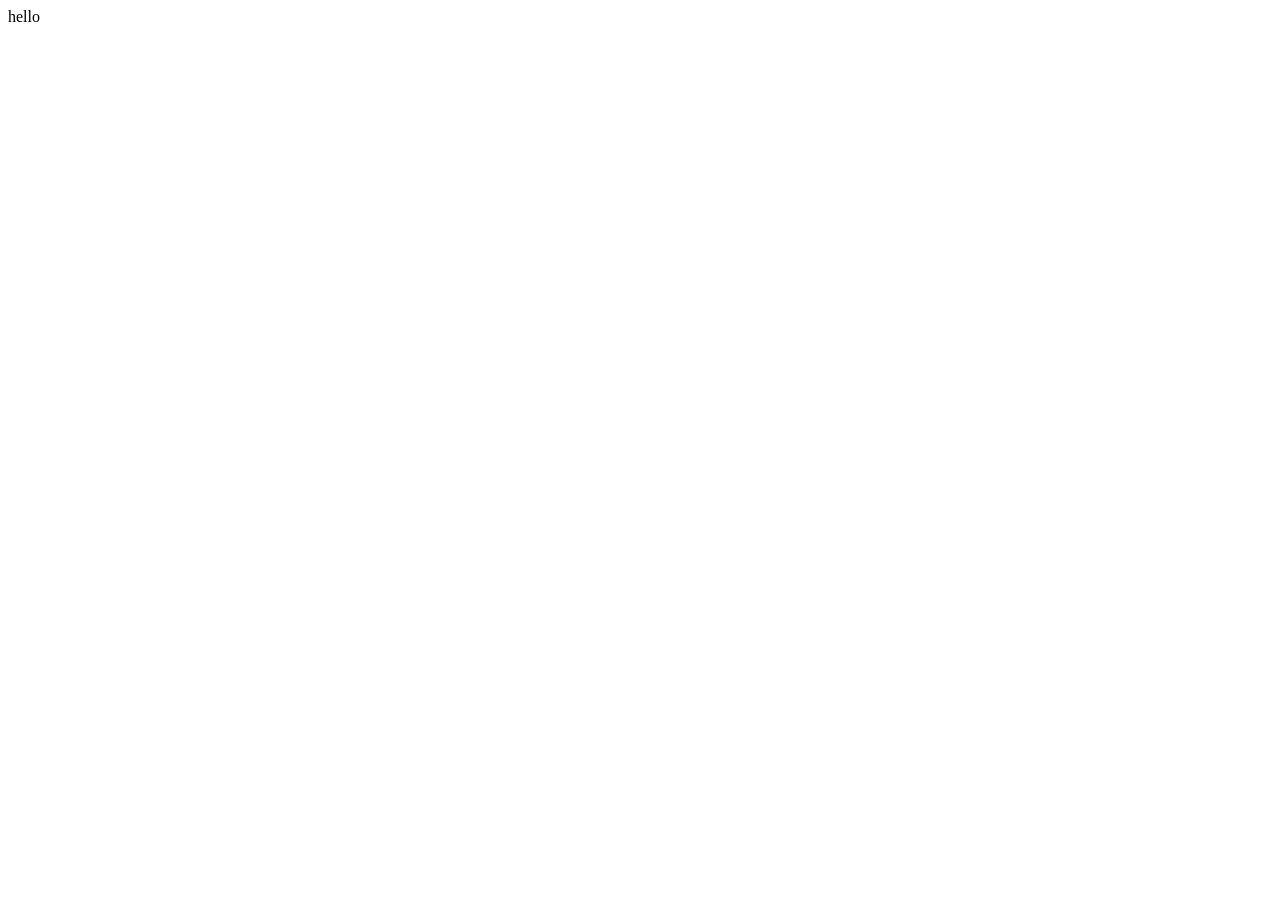
==== index.html @ 7be041d6 "Add files via upload" ====
<!DOCTYPE html>
<html lang="zh-EN">
<head>
    <meta charset="UTF-8">
    <meta name="viewport" content="width=device-width, initial-scale=1.0">
    <title>hello</title>
      <body>  hello
</body>
</html>
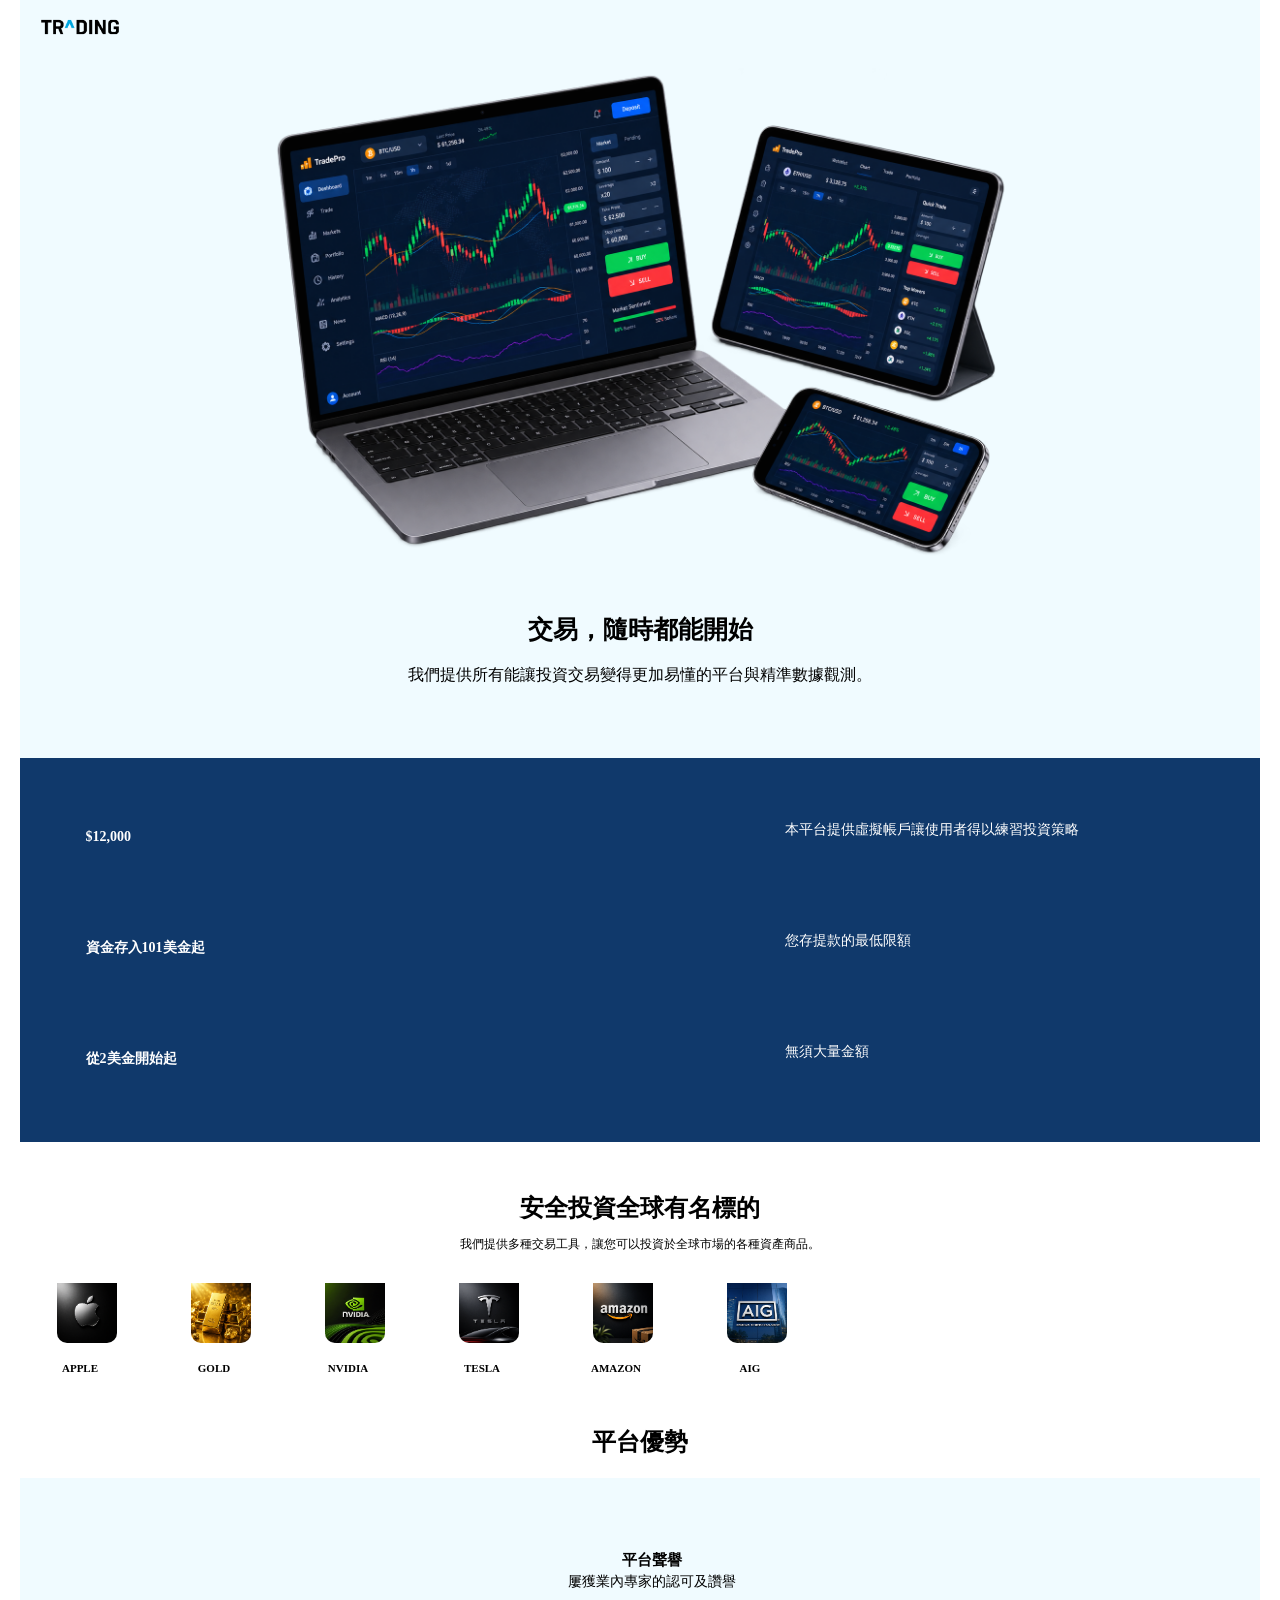
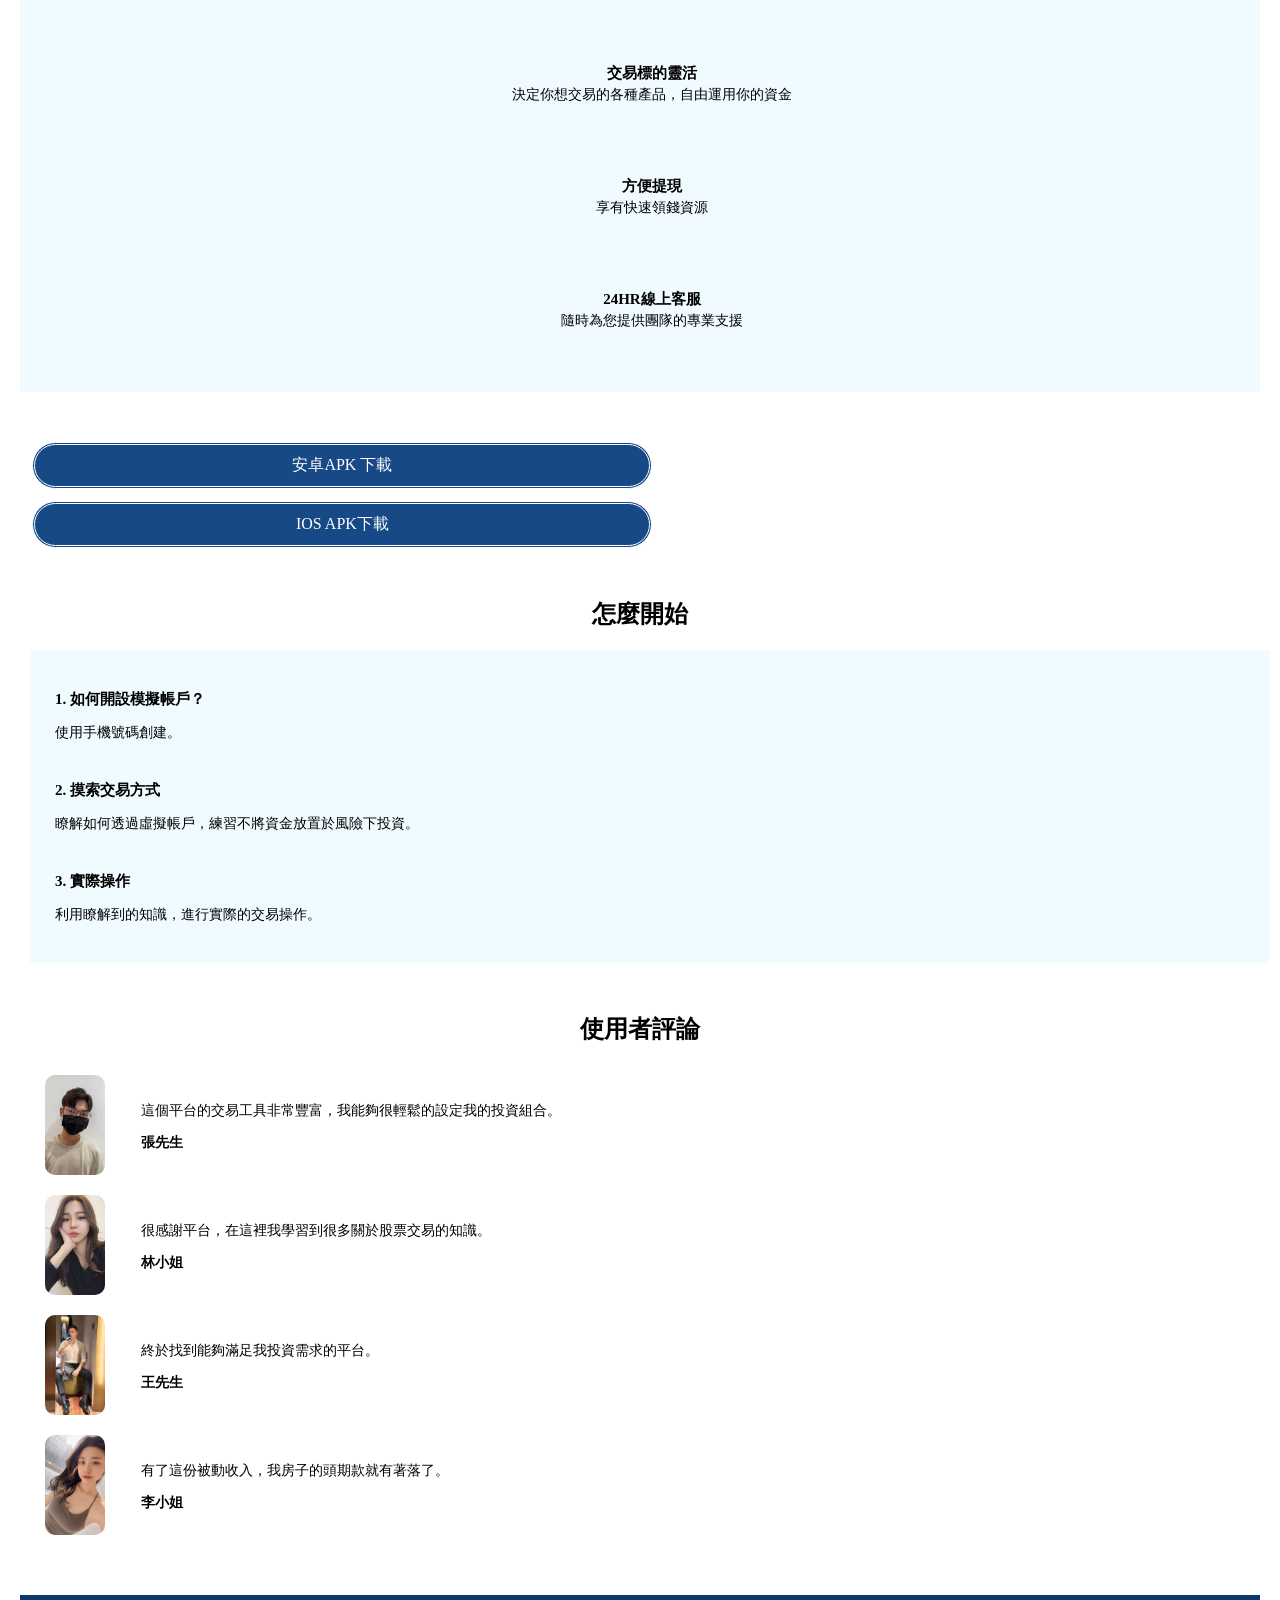
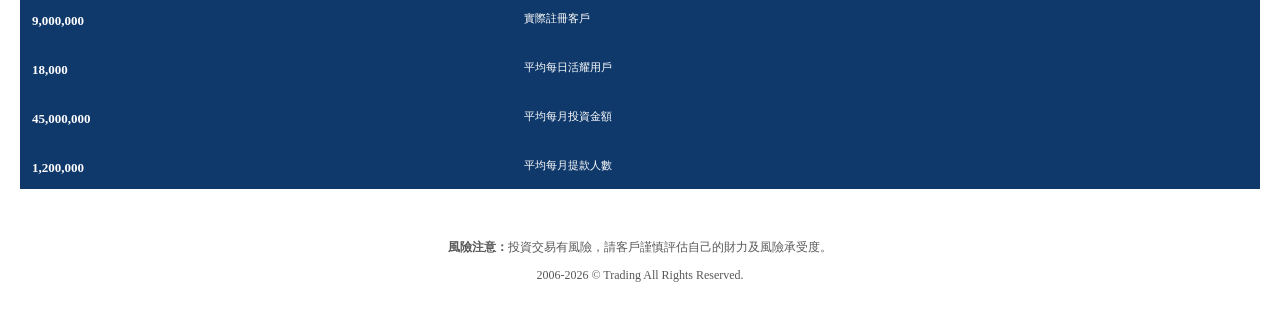
==== commit 759ffa3f: "Add files via upload" ====
--- a/index.html
+++ b/index.html
@@ -1,9 +1,207 @@
 <!DOCTYPE html>
-<html lang="zh-EN">
+<html lang="zh-CN">
 <head>
     <meta charset="UTF-8">
     <meta name="viewport" content="width=device-width, initial-scale=1.0">
-    <title>hello</title>
-      <body>  hello
+    <title>Trading</title>
+        
+    <link rel="icon" href="image/favicon.ico" type="image/x-icon">
+    
+    <link rel="stylesheet" href="./style.css">
+
+</head>
+<body>
+    <div id="top" title="返回頂端"></div>
+
+    <div class="container">
+        <div class="header">
+            <div class="logo">
+                <img src="image/logo.png" alt="Logo">
+            </div>
+            <div class="header-down">                       
+                <div class="mobile-img">
+                    <img src="image/mobile.png" alt="Mobile App">
+                </div>
+                <div class="header-text">
+                    <h1>交易，隨時都能開始</h1>
+                    <p>我們提供所有能讓投資交易變得更加易懂的平台與精準數據觀測。</p>
+                </div>
+            </div> 
+        </div>
+        <main>
+            <section>
+                <div class="second">
+                    <div class="itemr">
+                        <h5>$12,000</h5>
+                        <p>本平台提供虛擬帳戶讓使用者得以練習投資策略</p>
+                    </div>
+                    <div class="itemr">
+                        <h5>資金存入101美金起</h5>
+                        <p>您存提款的最低限額</p>
+                    </div>
+                    <div class="itemr">
+                        <h5>從2美金開始起</h5>
+                        <p>無須大量金額</p>
+                    </div>
+                </div>
+            </section>
+
+            <section>
+                <div class="third">
+                    <div class="third-text">
+                        <h2>安全投資全球有名標的</h2>
+                        <p>我們提供多種交易工具，讓您可以投資於全球市場的各種資產商品。</p>
+                    </div>  
+                    <div class="third-invest">                                                                              
+                            <div class="trading">
+                                <img src="image/APPLE.png" alt="APPLE">
+                                <h2>APPLE</h2>
+                            </div>
+                            <div class="trading">
+                                <img src="image/GOLD.png" alt="GOLD">
+                                <h2>GOLD</h2>
+                            </div>
+                            <div class="trading">
+                                <img src="image/NVIDIA.png" alt="NVIDIA">
+                                <h2>NVIDIA</h2>
+                            </div>
+                            <div class="trading">
+                                <img src="image/TESLA.png" alt="TESLA">
+                                <h2>TESLA</h2>
+                            </div>
+                            <div class="trading">
+                                <img src="image/AMAZON.png" alt="AMAZON">
+                                <h2>AMAZON</h2>
+                            </div>
+                            <div class="trading">
+                                <img src="image/AIG.png" alt="AIG">
+                                <h2>AIG</h2>
+                            </div>
+                        
+                    </div>
+                </div>
+            </section>
+            <section>
+                <div class="choose">
+                    <h2>平台優勢</h2>
+                    <div class="why">
+                        <div class="asser">
+                            <h3>平台聲譽</h3>
+                            <p>屢獲業內專家的認可及讚譽</p>
+                        </div>
+                        <div class="asser">
+                            <h3>交易標的靈活</h3>
+                            <p>決定你想交易的各種產品，自由運用你的資金</p>
+                        </div>
+                        <div class="asser">
+                            <h3>方便提現</h3>
+                            <p>享有快速領錢資源</p>
+                        </div>
+                        <div class="asser">
+                            <h3>24HR線上客服</h3>
+                            <p>隨時為您提供團隊的專業支援</p>
+                        </div>
+                    </div>
+                </div>
+                <div class="btn-download">
+                    <div class="android">
+                        <a class="android-download" href="./android_Transfer_station.html">安卓APK 下載</a>
+                    </div>
+                    <div class="ios">
+                        <a class="ios-download" href="./ios_Transfer_station.html">IOS APK下載</a>
+                    </div>
+                </div>
+            </section>
+            <section>
+                <div class="howstart">
+                    <h2>怎麼開始</h2>
+                    <div class="faq">
+                        <div class="question">
+                            <h3>1. 如何開設模擬帳戶？</h3>
+                            <p>使用手機號碼創建。</p>
+                        </div>
+                        <div class="question">
+                            <h3>2. 摸索交易方式</h3>
+                            <p>瞭解如何透過虛擬帳戶，練習不將資金放置於風險下投資。</p>
+                        </div>
+                        <div class="question">
+                            <h3>3. 實際操作</h3>
+                            <p>利用瞭解到的知識，進行實際的交易操作。</p>
+                        </div>
+                    </div>
+            </section>
+            <section>
+                <div class="wrapper">
+                    <h2>使用者評論</h2>
+                    <div class="swiper">
+                        <div class="slide">
+                            <div class="slide-left">
+                                <img src="image/images1.png" alt="guest 1">
+                            </div>
+                            <div class="slide-right">
+                                <p>這個平台的交易工具非常豐富，我能夠很輕鬆的設定我的投資組合。</p>
+                                <h5>張先生</h5>
+                            </div>
+                        </div>
+                        
+                        <div class="slide">
+                            <div class="slide-left">
+                                <img src="image/images2.jpg" alt="guest 2">
+                            </div>
+                            <div class="slide-right">
+                                <p>很感謝平台，在這裡我學習到很多關於股票交易的知識。</p>
+                                <h5>林小姐</h5>
+                            </div>
+                        </div>
+                        <div class="slide">
+                            <div class="slide-left">
+                                <img src="image/images3.png" alt="guest 3">
+                            </div>
+                            <div class="slide-right">
+                                <p>終於找到能夠滿足我投資需求的平台。</p>
+                                <h5>王先生</h5>
+                            </div>
+                        </div>
+                        <div class="slide">
+                            <div class="slide-left">
+                                <img src="image/images4.jpg" alt="guest 4">
+                            </div>
+                            <div class="slide-right">
+                                <p>有了這份被動收入，我房子的頭期款就有著落了。</p>
+                                <h5>李小姐</h5>
+                            </div>
+                        </div>
+                    </div>
+                </div>
+            </section>
+            <section>
+                <div class="platform">
+                    <div class="item">
+                        <h3>9,000,000</h3>
+                        <p>實際註冊客戶</p>
+                    </div>
+                    <div class="item">
+                        <h3>18,000</h3>
+                        <p>平均每日活耀用戶</p>
+                    </div>
+                    <div class="item">
+                        <h3>45,000,000</h3>
+                        <p>平均每月投資金額</p>
+                    </div>
+                    <div class="item">
+                        <h3>1,200,000</h3>
+                        <p>平均每月提款人數</p>
+                    </div>
+                </div>
+            </section>
+        </main>
+        <footer>
+            <div class="risk">
+                <b>風險注意：</b>投資交易有風險，請客戶謹慎評估自己的財力及風險承受度。
+            </div>
+            <p> 2006-2026 &copy; Trading All Rights Reserved.</p>
+        </footer>
+    </div>
+
 </body>
 </html>
--- a/style.css
+++ b/style.css
@@ -0,0 +1,1750 @@
+nm:root {
+      --ink: #161817;
+      --muted: #68706c;
+      --paper: #f7f5ef;
+      --panel: #ffffff;
+      --line: #dedbd0;
+      --teal: #0d8c7d;
+      --teal-dark: #0a655c;
+      --gold: #f1b83b;
+      --red: #FF5A3E;
+      --green: #1fa879;
+      --blue: #2778c4;
+      --shadow: 0 22px 60px rgba(26, 31, 29, .18);
+    }
+
+    * {
+      box-sizing: border-box;
+    }
+
+    /* 確保全站點擊時有平滑滾動效果 */
+    html {
+      scroll-behavior: smooth;      
+    }
+
+    body {
+      margin: 0;
+      font-family: Inter, "Noto Sans TC", "Microsoft JhengHei", system-ui, sans-serif;
+      color: var(--ink);
+      background: var(--paper);
+      letter-spacing: 0;
+      font-family: auto;
+    }
+    
+    h1 {
+      width: 100%;
+      margin: 22px 0 18px;
+      line-height: .98;
+      letter-spacing: 0;
+      text-align:center;
+      font-family: auto;
+      color: #000000;
+    }
+
+    a {
+      color: inherit;
+      text-decoration: none;
+    }
+
+    button,
+    input{
+      font: inherit;
+    }
+
+    .container {
+      max-width: 4000px;
+      margin: 0 auto;
+      padding: 0 20px;
+      overflow: hidden;
+      align-items: center;
+      color: #000000;
+    }
+
+    .header {      
+      align-items: center;
+      padding: 10px 0;
+      width: 100%;
+      background-color: #f0fbff;
+    }
+    .logo {
+      width: 100%;
+      height: auto;
+      padding: 0 20px;
+    }
+    .logo img {
+      width: 150px;
+    }
+    .header-down {
+      width: 100%;
+      display: flex;
+      justify-content: center;
+      align-items: center;
+      gap: 20px;
+      margin: 20px 0;
+    }
+
+    .mobile-img {
+      width: 60%;
+      height: auto;
+      text-align: left;
+    }
+    .mobile-img img {
+      width: 100%;
+    }
+
+    .header-text {
+      width: 40%;
+      display: block;
+      padding: 2%;
+      text-align: left;
+    }
+    .header-text h1 {
+      display: flex;
+      justify-content: center;
+      align-items: center;
+      font-size: clamp(32px, 7vw, 60px);
+      line-height: 1.2;
+    }
+    .header-text p {
+      display:block;
+      justify-content: center;
+      align-items: center;
+      text-align: center;
+      font-size: 30px;
+      line-height: 1.5;
+    }
+
+    section {
+      padding: 10px 0;
+    }
+
+/*second start*/
+    .second {
+      width: 100%;
+      font-size: 24px;
+      margin-bottom: 10px;
+      display: flex;
+      justify-content: center;
+      align-items: center;
+      background-color: #10396b;
+    }
+
+    .itemr {
+      width: 30%;
+      margin: 0 10px;
+      padding: 20px;
+      background-color: var(--panel);
+      border-radius: 8px;
+      box-shadow: var(--shadow);
+      text-align: center;
+    }
+
+    .itemr h5 {
+      margin: 0 0 10px;
+      font-size: 24px;
+      font-weight: 600;
+      color: #FFF;
+    }
+    .itemr p {
+      margin: 0;
+      font-size: 16px;
+      color: var(--muted);
+      color: #FFF;
+    }
+/*second end*/
+
+/*third start*/
+    .third {
+      gap: 20px;
+      width: 100%;
+      margin-top: 50px;      
+    }
+
+    .third-text {
+      width: 100%;
+      text-align: center;
+      align-items: center;
+      margin-bottom: 20px;
+    }
+
+    .third-text h2 {
+      font-size: 24px;
+      font-weight: 600;
+      text-align: center;
+      color: #000;
+      margin: 0;
+    }
+    .third-text p {
+      font-size: 16px;
+      color: var(--muted);
+      text-align: center;
+    }
+    .third-invest {
+      width: 100%;
+      display: flex;
+      text-align: center;
+    }
+
+    .third .trading {
+      width: 10%;
+      flex: 1;/*5個區塊平均分配寬度*/
+      min-width: 0;/*確保最小寬度*/
+      padding: 5px;
+      text-align: center;
+      line-height: 1.5;
+    }
+
+    .trading img {
+      width: 200px;
+      border-radius: 30px;
+      padding-top: 10px;
+      margin-bottom: 10px;
+    }
+    .trading h2 {
+      margin: 0 0 10px;
+      font-size: 16px;
+      font-weight: 600;
+    }
+/*third end*/
+
+/*平台優勢 start*/
+    .choose{
+      width: 100%;
+      margin-bottom: 50px;
+    }
+    .choose h2{
+      width: 100%;
+      text-align: center;
+      margin-top: 50px; 
+    }
+    .choose .why{
+      width: 100%;
+      display: flex;
+      justify-content: center;
+      gap: 2%;
+      text-align: center;
+      background-color: #f0fbff;
+    }
+
+    .choose .asser{
+      width: 24%;
+      margin: 1%;
+    }
+
+    .choose .asser h3{
+      width: 100%;
+      text-align: center;
+      margin-left: 0;
+      margin-right: 0;
+    }
+
+    .btn-download{
+      width: 100%;
+      display: flex;
+      justify-content: center;
+    }
+    .btn-download .android{
+      width: 20%;
+      background-color: #174986;
+      font-size: 16px;
+      text-align: center;
+      color: #FFFFFF;
+      padding: 20px;
+      margin: 3%;
+      border-radius: 50px;      
+      border-color: #FFFFFF;
+      border-style: double;
+    }
+    .btn-download .ios{
+      width: 20%;
+      background-color: #174986;
+      font-size: 16px;
+      text-align: center;
+      color: #FFFFFF;
+      padding: 20px;
+      margin: 3%;
+      border-radius: 50px;      
+      border-color: #FFFFFF;
+      border-style: double;
+    }
+
+/*平台優勢 end*/
+
+/*怎麼開始 start*/
+    .howstart{
+      width: 100%;
+      margin-bottom: 50px;
+    }
+
+    .howstart h2{
+      width: 100%;
+      text-align: center;
+      margin-top: 50px; 
+    }
+
+    .howstart .faq{
+      width: 100%;
+      display: flex;
+      justify-content: center;
+      align-items: center;
+      gap: 5%;
+      text-align: center;
+      background-color: #f0fbff;
+      padding: 20px;
+      margin: 10px;
+    }
+
+    .howstart .faq .question{
+      width: 100%;
+      display: block;
+      padding: 5px;
+      /*background-color: #10396b;*/
+      text-align: left;
+    }
+/*怎麼開始 end*/
+
+/*使用者評論 start*/
+    .wrapper{
+      width: 100%;
+      margin-bottom: 50px;
+    }
+
+    .wrapper h2{
+      width: 100%;
+      text-align: center;
+      margin-top: 50px; 
+    }
+
+    .swiper {
+      width: 100%;
+      display: flex;
+      text-align: center;
+    }
+
+    .slide {
+      width: 20%;
+      flex: 1;/*5個區塊平均分配寬度*/
+      min-width: 0;/*確保最小寬度*/
+      padding: 10px;
+      text-align: center;
+      align-items: center;
+      justify-content: center;
+      display: flex;
+    }
+
+    .slide-left {      
+      width: 100px;
+      height: 100px;
+      overflow: hidden; /* 溢出部分隱藏 */
+      flex-direction:column;
+      margin-right: 20px;
+    }
+
+    .slide-left img {
+      width: 100%;
+      height: 100%;
+      object-fit: cover; /* 保持比例，填滿容器，多餘部分會被裁切 */
+
+      border-radius: 5px;
+      margin-bottom: 10px;
+    }
+    .slide-right{
+      width: 100%;
+    }
+    .slide-right h5 {
+      margin: 0 0 10px;
+      font-size: 14px;
+      font-weight: 600;
+      text-align: left;
+    }
+    .slide-right p{
+      text-align: left;
+    }
+/*使用者評論 end*/
+
+/*4分析 start*/
+    .platform{
+      width: 100%;
+      margin-bottom: 50px;
+      display: flex;
+      justify-content: center;
+      align-items: center;
+      gap: 5%;
+      background-color: #10396b;
+    }
+
+    .platform .item{
+      width: 20%;     
+      text-align: center;
+      padding: 20px;
+      margin: 10px;
+      display: block;
+      /*background-color: #10396b;*/
+    }
+
+    .platform .item h3{
+      color: #FFFFFF;     
+    }
+
+    .platform .item p{
+      color: #FFFFFF;
+    }
+/*4分析 end*/
+
+    footer{
+      text-align: center;
+      color: #585858;
+      font-size: 12px;
+      margin-bottom: 50px;
+    }
+
+@media (min-width: 1400px) {
+    .header-text h1{
+      font-size: clamp(32px, 7vw, 50px);
+    }
+    .header-text p {
+      font-size: 30px;
+    }
+    .itemr h5 {
+      margin: 0 0 10px;
+      font-size: 20px;
+      font-weight: 600;
+      color: #FFF;
+    }   
+
+    .trading img {
+      width: 180px;
+      border-radius: 30px;
+      padding-top: 10px;
+      margin-bottom: 10px;
+    }
+}
+
+@media (min-width:1201px) and (max-width: 1399px) {
+    .header-text h1{
+      font-size: clamp(32px, 7vw, 40px);
+    }
+    .header-text p {
+      font-size: 20px;
+    }
+    .third .trading {
+      padding: 0;
+    }  
+    .trading img {
+      width: 180px;
+      border-radius: 30px;
+      padding-top: 10px;
+      margin-bottom: 10px;
+    }
+}
+
+@media (min-width: 1200px) {
+    .header-text h1{
+      font-size: clamp(32px, 7vw, 40px);
+    }
+    .header-text p {
+      font-size: 20px;
+    }
+    .itemr {
+      width: 33%;
+      margin: 0 5px;
+      padding: 20px;
+    }
+    .itemr h5 {
+      margin: 0 0 10px;
+      font-size: 18px;
+    }
+    .itemr p {
+      font-size: 15px;
+    }
+    .third .trading {
+      padding: 0;
+    }  
+    .trading img {
+      width: 150px;
+      border-radius: 30px;
+      padding-top: 10px;
+      margin-bottom: 10px;
+    }
+    .trading h2 {
+      margin: 0 0 0 20px;
+      text-align: center;
+    }
+    .howstart .faq{
+      gap: 5%;
+    }
+}
+@media (min-width:1001px) and (max-width: 1199px) {
+    .header-text h1{
+      font-size: clamp(32px, 7vw, 35px);
+    }
+    .header-text p {
+      font-size: 20px;
+    }
+    .itemr h5 {
+      font-size: 16px;
+    }
+    .itemr p {
+      font-size: 14px;
+    }
+    .third .trading {
+      padding: 0;
+    }  
+    .trading img {
+      width: 130px;
+    }
+    .trading h2 {
+      margin: 0 0 0 20px;
+      text-align: center;
+    }
+    .howstart .faq{
+      gap: 5%;
+    }
+}
+
+@media (min-width: 1000px) {
+    .header-text h1{
+      font-size: clamp(32px, 7vw, 50px);
+    }
+    .header-text p {
+      font-size: 25px;
+    }
+    .header-down{
+      display: block;
+      width: 100%;
+    }
+    .mobile-img{
+      width: 100%;
+      text-align: center;
+    }
+    .mobile-img img{
+      width: 60%;
+    }
+    .header-text{
+      width: 100%;
+    }
+    .itemr{
+      width: 33%;
+      padding: 20px 0 20px 0 ;
+    }
+    .itemr h5 {
+      font-size: 16px;
+    }
+    .itemr p {
+      font-size: 14px;
+    }
+    .third .trading {
+      padding: 0;
+    }  
+    .trading img {
+      width: 120px;
+    }
+    .trading h2 {
+      margin: 0 0 0 20px;
+      text-align: center;
+    }
+    .howstart .faq{
+      width: 100%;
+      gap: 3%;
+    }
+}
+@media (min-width:801px) and (max-width: 999px) {
+    .header-text h1{
+      font-size: clamp(32px, 7vw, 40px);
+    }
+    .header-text p {
+      font-size: 20px;
+    }
+    .header-down{
+      display: block;
+      width: 100%;
+    }
+    .mobile-img{
+      width: 100%;
+      text-align: center;
+    }
+    .mobile-img img{
+      width: 60%;
+    }
+    .header-text{
+      width: 100%;
+    }
+    .itemr{
+      width: 33%;
+      padding: 20px 0 20px 0 ;
+    }
+    .itemr h5 {
+      font-size: 16px;
+    }
+    .itemr p {
+      font-size: 14px;
+    }
+    .third .trading {
+      padding: 0;
+    }
+    .trading img {
+      width: 120px;
+    }
+    .trading h2 {
+      margin: 0 0 0 20px;
+      text-align: center;
+    }
+    .btn-download .android{
+      width: 30%;
+      padding: 15px;
+      margin: 1%;
+    }
+    .btn-download .ios{
+      width: 30%;
+      padding: 15px;
+      margin: 1%;
+    }
+    .howstart .faq{
+      width: 100%;
+      gap: 3%;
+    }
+    .slide{
+      width: 45%;
+    }
+    .platform .item{
+      padding: 0;
+    }
+}
+
+@media (min-width:800px){
+    .header-text h1{
+      font-size: clamp(32px, 7vw, 40px);
+    }
+    .header-text p {
+      font-size: 20px;
+    }
+    .header-down{
+      display: block;
+      width: 100%;
+    }
+    .mobile-img{
+      width: 100%;
+      text-align: center;
+    }
+    .mobile-img img{
+      width: 60%;
+    }
+    .header-text{
+      width: 100%;
+    }
+    .itemr{
+      width: 33%;
+      padding: 20px 0 20px 0 ;
+    }
+    .itemr h5 {
+      font-size: 16px;
+    }
+    .itemr p {
+      font-size: 14px;
+    }
+    .third .trading {
+      padding: 0;
+    }
+    .trading img {
+      width: 100px;
+    }
+    .trading h2 {
+      margin: 0;
+      text-align: center;
+    }
+    .asser h3{
+      margin: 0 auto;
+      text-align: center;
+      justify-content: center;
+      align-items: center;
+      font-size: 16px;
+      padding-top: 10px;
+    }
+    .asser p{
+      font-size: 14px;
+    }
+    .btn-download .android{
+      width: 30%;
+      padding: 15px;
+      margin: 1%;
+    }
+    .btn-download .ios{
+      width: 30%;
+      padding: 15px;
+      margin: 1%;
+    }
+    .howstart .faq{
+      width: 100%;
+      gap: 3%;
+    }
+    .howstart .faq .question h3{
+      font-size: 16px;
+    }
+    .howstart .faq .question p{
+      font-size: 14px;
+    }
+    .swiper{
+      display: block;
+    }
+    .slide{
+      width: 100%;
+    }
+    .platform .item{
+      padding: 10px;
+      margin: 5px;
+    }
+    .platform .item h3{
+      font-size: 16px;
+    }
+    .platform .item p{
+      font-size: 13px;
+    }
+}
+
+@media (min-width:601px) and (max-width: 799px) {
+    .header-text h1{
+      font-size: clamp(32px, 7vw, 40px);
+    }
+    .header-text p {
+      font-size: 20px;
+    }
+    .header-down{
+      display: block;
+      width: 100%;
+    }
+    .mobile-img{
+      width: 100%;
+      text-align: center;
+    }
+    .mobile-img img{
+      width: 60%;
+    }
+    .header-text{
+      width: 100%;
+    }
+    .itemr{
+      width: 33%;
+      padding: 20px 0 20px 0 ;
+    }
+    .itemr h5 {
+      font-size: 16px;
+    }
+    .itemr p {
+      font-size: 14px;
+    }
+    .third .trading {
+      padding: 0;
+    }
+    .trading img {
+      width: 90px;
+      border-radius: 0 20px;
+    }
+    .trading h2 {
+      margin: 0;
+      text-align: center;
+    }
+    .choose .why{
+      display: block;
+      width: 100%;
+      padding: 2%;
+      
+    }
+    .choose .asser{
+      width: 100%;
+      padding: 2%;
+      text-align: left;
+    }
+    .asser h3{
+      width: 30%;
+      margin: 0 auto;
+      float: left;
+    }
+    .asser p{
+      width: 70%;
+      margin: 0 auto;
+    }
+    .btn-download .android{
+      width: 30%;
+      padding: 15px;
+      margin: 1%;
+    }
+    .btn-download .ios{
+      width: 30%;
+      padding: 15px;
+      margin: 1%;
+    }
+    .howstart .faq{
+      width: 100%;
+      display: block;
+    }
+    .swiper{
+      display: block;
+    }
+    .slide{
+      width: 100%;
+    }
+    .platform{
+      gap: 2%;
+    }
+    .platform .item{
+      padding: 10px;
+      margin: 5px;
+    }
+    .platform .item h3{
+      font-size: 14px;
+    }
+    .platform .item p{
+      font-size: 12px;
+    }
+}
+@media (min-width:600px){
+    .header-text h1{
+      font-size: clamp(32px, 7vw, 40px);
+    }
+    .header-text p {
+      font-size: 20px;
+    }
+    .header-down{
+      display: block;
+      width: 100%;
+    }
+    .mobile-img{
+      width: 100%;
+      text-align: center;
+    }
+    .mobile-img img{
+      width: 60%;
+    }
+    .header-text{
+      width: 100%;
+    }
+    .second{
+      display: block;
+      width: 100%;
+      padding: 2%;
+    }
+    .itemr{
+      width: 100%;
+      padding: 2%;
+      text-align: left;
+    }
+    .itemr h5 {
+      width: 30%;
+      margin: 0 auto;
+      float: left;
+      font-size: 15px;
+    }
+    .itemr p {
+      margin: 0 auto;
+      font-size: 14px;
+    }
+    .third .trading {
+      padding: 0;
+    }
+    .trading img {
+      width: 80px;
+      border-radius: 0 20px;
+    }
+    .trading h2 {
+      margin: 0;
+      text-align: center;
+      font-size: 15px;
+    }
+    .choose .why{
+      display: block;
+      width: 100%;
+      padding: 2%;
+      
+    }
+    .choose .asser{
+      width: 100%;
+      padding: 2%;
+      text-align: left;
+    }
+    .asser h3{
+      width: 30%;
+      margin: 0 auto;
+      float: left;
+    }
+    .asser p{
+      width: 70%;
+      margin: 0 auto;
+    }
+    .btn-download .android{
+      width: 30%;
+      padding: 15px;
+      margin: 1%;
+    }
+    .btn-download .ios{
+      width: 30%;
+      padding: 15px;
+      margin: 1%;
+    }
+    .howstart .faq{
+      width: 100%;
+      display: block;
+    }
+    .swiper{
+      display: block;
+    }
+    .slide{
+      width: 100%;
+    }
+    .platform{
+      gap: 2%;
+    }
+    .platform .item{
+      padding: 5px;
+    }
+    .platform .item h3{
+      font-size: 14px;
+    }
+    .platform .item p{
+      font-size: 12px;
+    }
+}
+
+@media (min-width:511px) and (max-width: 599px){
+    .header-text h1{
+      font-size: clamp(32px, 7vw, 40px);
+    }
+    .header-text p {
+      font-size: 20px;
+    }
+    .header-down{
+      display: block;
+      width: 100%;
+    }
+    .mobile-img{
+      width: 100%;
+      text-align: center;
+    }
+    .mobile-img img{
+      width: 60%;
+    }
+    .header-text{
+      width: 100%;
+    }
+    .second{
+      display: block;
+      width: 100%;
+      padding: 2%;
+    }
+    .itemr{
+      width: 100%;
+      padding: 2%;
+      text-align: left;
+    }
+    .itemr h5 {
+      width: 40%;
+      margin: 0 auto;
+      float: left;
+      font-size: 15px;
+    }
+    .itemr p {
+      margin: 0 auto;
+      font-size: 14px;
+    }
+    .third-text p{
+      font-size: 15px;
+    }
+    .third .trading {
+      padding: 0;
+    }
+    .trading img {
+      width: 60px;
+      border-radius: 0 20px;
+    }
+    .trading h2 {
+      margin: 0;
+      text-align: center;
+      font-size: 15px;
+    }
+    .choose .why{
+      display: block;
+      width: 100%;
+      padding: 2%;      
+    }
+    .choose .asser{
+      width: 100%;
+      padding: 2%;
+      text-align: center;
+      line-height: 1.5;
+    }
+    .asser h3{
+      width: 100%;
+      margin: 0 auto;
+      float: left;
+      font-size: 16px;
+    }
+    .asser p{
+      width: 100%;
+      margin: 0 auto;
+      font-size: 15px;
+    }
+    .btn-download .android{
+      width: 30%;
+      padding: 15px;
+      margin: 1%;
+    }
+    .btn-download .ios{
+      width: 30%;
+      padding: 15px;
+      margin: 1%;
+    }
+    .howstart .faq{
+      width: 100%;
+      display: block;
+    }
+    .swiper{
+      display: block;
+    }
+    .slide{
+      width: 100%;
+    }
+    .platform{
+      gap: 2%;
+    }
+    .platform .item{
+      padding: 2px;
+    }
+    .platform .item h3{
+      font-size: 12px;
+    }
+    .platform .item p{
+      font-size: 10px;
+    }
+}
+
+@media (min-width:510px){
+    .header-text h1{
+      font-size: clamp(32px, 7vw, 30px);
+    }
+    .header-text p {
+      font-size: 15px;
+    }
+    .header-down{
+      display: block;
+      width: 100%;
+    }
+    .mobile-img{
+      width: 100%;
+      text-align: center;
+    }
+    .mobile-img img{
+      width: 60%;
+    }
+    .header-text{
+      width: 100%;
+    }
+    .second{
+      display: block;
+      width: 100%;
+      padding: 2%;
+    }
+    .itemr{
+      width: 100%;
+      padding: 1%;
+      text-align: left;
+      margin-bottom: 5px;
+    }
+    .itemr h5 {
+      width: 30%;
+      margin: 0 auto;
+      float: left;
+      font-size: 14px;
+    }
+    .itemr p {
+      margin: 0 auto;
+      font-size: 14px;
+    }
+    .third .trading {
+      padding: 0;
+    }
+    .trading img {
+      width: 60px;
+      border-radius: 0 20px;
+    }
+    .trading h2 {
+      margin: 0;
+      text-align: center;
+      font-size: 15px;
+    }
+    .choose .why{
+      display: block;
+      width: 100%;
+      padding: 2%;     
+    }
+    .choose .asser{
+      width: 100%;
+      padding: 2%;
+      text-align: center;
+      line-height: 1.5;
+    }
+    .asser h3{
+      width: 30%;
+      margin: 0 auto;
+      float: left;
+      font-size: 16px;
+    }
+    .asser p{      
+      margin: 0 auto;
+      font-size: 15px;
+    }
+    .btn-download .android{
+      width: 30%;
+      padding: 15px;
+      margin: 1%;
+    }
+    .btn-download .ios{
+      width: 30%;
+      padding: 15px;
+      margin: 1%;
+    }
+    .howstart .faq{
+      width: 100%;
+      display: block;
+    }
+    .swiper{
+      display: block;
+    }
+    .slide{
+      width: 100%;
+    }
+    .platform{
+      gap: 1%;
+    }
+    .platform .item{
+      padding: 2px;
+      margin: 5px;
+    }
+    .platform .item h3{
+      font-size: 14px;
+    }
+    .platform .item p{
+      font-size: 11px;
+    }
+}
+@media (min-width:401px) and (max-width: 509px){    
+    .header-down{
+      display: block;
+      width: 100%;
+    }
+    .mobile-img{
+      width: 100%;
+      text-align: center;
+    }
+    .mobile-img img{
+      width: 60%;
+    }
+    .header-text{
+      width: 100%;
+    }
+    .header-text h1{
+      font-size: clamp(32px, 7vw, 25px);
+    }
+    .header-text p {
+      display: block;
+      justify-content: center;
+      align-items: center;
+      text-align: center;
+      font-size: 18px;
+    }
+    .second{
+      display: block;
+      width: 100%;
+      padding: 2%;
+    }
+    .itemr{
+      width: 100%;
+      padding: 1%;
+      text-align: left;
+      margin-bottom: 5px;
+      display: flex;
+    }
+    .itemr h5 {
+      width: 30%;
+      margin: 0 auto;
+      float: left;
+      font-size: 14px;
+    }
+    .itemr p {
+      width: 60%;
+      margin: 0 auto;
+      font-size: 14px;
+      line-height: 1.5;
+    }
+    .third-invest{
+      width: 100%;
+      gap: 0;
+    }
+    .third .trading {
+      padding: 0;
+    }
+    .trading img {
+      width: 50px;
+      border-radius: 10px;
+    }
+    .trading h2 {
+      margin: 0;
+      text-align: center;
+      font-size: 11px;
+    }
+    .choose .why{
+      display: block;
+      width: 100%;
+      padding: 2%;     
+    }
+    .choose .asser{
+      width: 100%;
+      padding: 2%;
+      text-align: center;
+      line-height: 1.5;
+    }
+    .asser h3{
+      width: 30%;
+      margin: 0 auto;
+      float: left;
+      font-size: 16px;
+    }
+    .asser p{      
+      margin: 0 auto;
+      font-size: 15px;
+    }
+    .btn-download .android{
+      width: 50%;
+      padding: 10px;
+      margin: 1%;
+    }
+    .btn-download .ios{
+      width: 50%;
+      padding: 10px;
+      margin: 1%;
+    }
+    .howstart .faq{
+      width: 100%;
+      display: block;
+      margin: 0;
+    }
+    .howstart .faq .question h3{
+      font-size: 15px;
+    }
+    .howstart .faq .question p{
+      font-size: 14px;
+    }
+    .swiper{
+      display: block;
+    }
+    .slide{
+      width: 100%;
+    }
+    .platform{
+      gap: 2%;
+      display: block;
+    }
+    .platform .item{
+      width: 100%;
+      padding: 10px;
+      margin: 2px;
+      text-align: left;
+    }
+    .platform .item h3{
+      width: 30%;
+      font-size: 13px;
+      float: left;
+    }
+    .platform .item p{
+      width: 70%;
+      font-size: 11px;
+    }
+}
+@media (min-width:400px){
+    .header-down{
+      display: block;
+      width: 100%;
+    }
+    .mobile-img{
+      width: 100%;
+      text-align: center;
+    }
+    .mobile-img img{
+      width: 60%;
+    }
+    .header-text{
+      width: 100%;
+    }
+    .header-text h1{
+      font-size: clamp(32px, 7vw, 25px);
+    }
+    .header-text p {
+      display: block;
+      justify-content: center;
+      align-items: center;
+      text-align: center;
+      font-size: 18px;
+    }
+    section{
+      padding: 0;
+    }
+    .second{
+      display: block;
+      width: 100%;
+      padding: 2%;
+    }
+    .itemr{
+      width: 100%;
+      padding: 1%;
+      text-align: left;
+      margin-bottom: 5px;
+      display: flex;
+    }
+    .itemr h5 {
+      width: 30%;
+      margin: 0 auto;
+      float: left;
+      font-size: 14px;
+    }
+    .itemr p {
+      width: 60%;
+      margin: 0 auto;
+      font-size: 14px;
+      line-height: 1.5;
+    }
+    .third .trading {
+      padding: 0;
+    }
+    .trading img {
+      width: 50px;
+      border-radius: 10px;
+    }
+    .trading h2 {
+      margin: 0;
+      text-align: center;
+      font-size: 11px;
+    }
+    .choose .why{
+      display: block;
+      width: 100%;
+      padding: 2%;     
+    }
+    .choose .asser{
+      width: 100%;
+      padding: 2%;
+      text-align: center;
+      line-height: 1.5;
+    }
+    .asser h3{
+      width: 30%;
+      margin: 0 auto;
+      float: left;
+      font-size: 16px;
+    }
+    .asser p{      
+      margin: 0 auto;
+      font-size: 15px;
+    }
+    .btn-download .android{
+      width: 50%;
+      padding: 10px;
+      margin: 1%;
+    }
+    .btn-download .ios{
+      width: 50%;
+      padding: 10px;
+      margin: 1%;
+    }
+    .howstart .faq{
+      width: 100%;
+      display: block;
+    }
+    .howstart .faq .question h3{
+      font-size: 15px;
+    }
+    .howstart .faq .question p{
+      font-size: 14px;
+    }
+    .swiper{
+      display: block;
+    }
+    .slide{
+      width: 100%;      
+    }
+    .slide-left img{
+      width: 80px;
+      height: 100px;
+      border-radius: 10px;
+      text-align: center;
+      justify-content: center;
+      align-items: center;
+      margin-left: 0;
+      margin-right: 0;
+    }
+    .slide-right p{
+      font-size: 14px;
+    }
+    .platform{
+      gap: 2%;
+      display: block;
+    }
+    .platform .item{
+      width: 100%;
+      padding: 5px 0 5px 20px;
+      margin: 2px;
+      text-align: left;
+    }
+    .platform .item h3{
+      width: 30%;
+      font-size: 13px;
+      float: left;
+    }
+    .platform .item p{
+      width: 70%;
+      font-size: 11px;
+    }
+}
+
+@media (min-width:301px) and (max-width: 399px){
+    .logo {
+      width: 100%;
+      height: auto;
+      padding: 0 20px;
+    }
+    .logo img {
+      width: 80px;
+    }
+    .header-down{
+      display: block;
+      width: 100%;
+    }
+    .mobile-img{
+      width: 100%;
+      text-align: center;
+    }
+    .mobile-img img{
+      width: 60%;
+    }
+    .header-text{
+      width: 100%;
+    }
+    .header-text h1{
+      font-size: clamp(25px, 7vw, 15px);
+    }
+    .header-text p {
+      display: block;
+      justify-content: center;
+      align-items: center;
+      text-align: center;
+      font-size: 16px;
+    }
+    section{
+      padding: 0;
+    }
+    .second{
+      display: block;
+      width: 100%;
+      padding: 2%;
+    }
+    .itemr{
+      width: 100%;
+      padding: 2%;
+      text-align: left;
+      margin-bottom: 5px;
+      display: block;
+    }
+    .itemr h5 {
+      width: 100%;
+      margin: 0 auto;
+      font-size: 14px;     
+      line-height: 2;
+    }
+    .itemr p {
+      width: 100%;
+      margin: 0 auto;
+      font-size: 14px;
+      line-height: 1.5;
+    }
+    .third-text p {
+      font-size: 12px;
+    }
+    .third-invest {
+      width: 60%;     
+      text-align: center;
+      display: flex;
+      flex-wrap: wrap;
+      gap: 60px;
+      margin: 0 0 0 30px;
+    }
+    .third.trading{
+      width: 30%;
+      float: left;
+      flex: 0;/*5個區塊平均分配寬度*/
+      min-width: 0;/*確保最小寬度*/
+      padding: 0;      
+      line-height: 1.5;
+    }
+    .trading img {
+      width: 60px;
+      border-radius: 10px;
+    }
+    .trading h2 {
+      width: 60px;
+      margin: 0;
+      text-align: center;
+      font-size: 11px;
+    }
+    .choose .why{
+      display: block;
+      width: 100%;
+      padding: 2%;      
+    }
+    .choose .asser{
+      width: 100%;
+      padding: 2%;
+      text-align: center;
+      line-height: 1.5;
+    }
+    .asser h3{
+      width: 30%;
+      margin: 0 auto;
+      float: left;
+      font-size: 16px;
+    }
+    .asser p{      
+      margin: 0 auto;
+      font-size: 15px;
+    }
+    .btn-download .android{
+      width: 50%;
+      padding: 10px;
+      margin: 1%;
+    }
+    .btn-download .ios{
+      width: 50%;
+      padding: 10px;
+      margin: 1%;
+    }
+    .howstart .faq{
+      width: 100%;
+      display: block;
+      margin: 0;
+    }
+    .howstart .faq .question h3{
+      font-size: 15px;
+    }
+    .howstart .faq .question p{
+      font-size: 14px;
+    }
+    .swiper{
+      display: block;
+    }
+    .slide{
+      width: 100%;      
+    }
+    .slide-left img{
+      width: 80px;
+      height: 100px;
+      border-radius: 10px;
+      text-align: center;
+      justify-content: center;
+      align-items: center;
+      margin-left: 0;
+      margin-right: 0;
+    }
+    .slide-right p{
+      font-size: 14px;
+    }
+    .platform{
+      gap: 2%;
+      display: block;
+    }
+    .platform .item{
+      width: 100%;
+      padding: 5px 0 5px 20px;
+      margin: 2px;
+      text-align: left;
+    }
+    .platform .item h3{
+      width: 30%;
+      font-size: 13px;
+      float: left;
+    }
+    .platform .item p{
+      width: 70%;
+      font-size: 11px;
+    }
+}
+
+@media (min-width:300px){
+    .logo {
+      width: 100%;
+      height: auto;
+      padding: 0 20px;
+    }
+    .logo img {
+      width: 80px;
+    }
+    .header-down{
+      display: block;
+      width: 100%;
+    }
+    .mobile-img{
+      width: 100%;
+      text-align: center;
+    }
+    .mobile-img img{
+      width: 60%;
+    }
+    .header-text{
+      width: 100%;
+    }
+    .header-text h1{
+      font-size: clamp(25px, 7vw, 15px);
+    }
+    .header-text p {
+      display: block;
+      justify-content: center;
+      align-items: center;
+      text-align: center;
+      font-size: 16px;
+    }
+    section{
+      padding: 0;
+    }
+    .second{
+      display: block;
+      width: 100%;
+      padding: 2%;
+    }
+    .itemr{
+      width: 100%;
+      padding: 3%;
+      text-align: left;
+      margin-bottom: 5px;
+    }
+    .itemr h5 {
+      width: 100%;
+      margin: 0 auto;
+      font-size: 14px;
+      line-height: 2.5;
+    }
+    .itemr p {
+      margin: 0 auto;
+      font-size: 14px;
+    }
+    .third-text p {
+      font-size: 12px;
+    }
+    .third-invest {
+      width: 60%;     
+      text-align: center;
+      display: flex;
+      flex-wrap: wrap;
+      gap: 60px;
+      margin: 0 0 0 30px;
+    }
+    .third.trading{
+      width: 30%;
+      float: left;
+      flex: 0;/*5個區塊平均分配寬度*/
+      min-width: 0;/*確保最小寬度*/
+      padding: 0;      
+      line-height: 1.5;
+    }
+    .trading img {
+      width: 60px;
+      border-radius: 10px;
+    }
+    .trading h2 {
+      width: 60px;
+      margin: 0;
+      text-align: center;
+      font-size: 11px;
+    }
+    .choose .why{
+      display: block;
+      width: 100%;
+      padding: 2%;      
+    }
+    .choose .asser{
+      width: 100%;
+      padding: 2%;
+      text-align: center;
+      line-height: 1.5;
+    }
+    .asser h3{
+      width: 100%;
+      margin: 0 auto;
+      float: left;
+      font-size: 15px;
+      line-height: 1.5;
+    }
+    .asser p{      
+      margin: 0 auto;
+      font-size: 14px;
+    }
+    .btn-download{
+      width: 100%;
+      display: block;
+      justify-items: center;
+    }
+    .btn-download .android{
+      width: 50%;
+      padding: 10px;
+      margin: 1%;
+      text-align: center;
+    }
+    .btn-download .ios{
+      width: 50%;
+      padding: 10px;
+      margin: 1%;
+      text-align: center;
+    }
+    .howstart .faq{
+      width: 100%;
+      display: block;
+    }
+    .howstart .faq .question h3{
+      font-size: 15px;
+    }
+    .howstart .faq .question p{
+      font-size: 14px;
+    }
+    .swiper{
+      display: block;
+    }
+    .slide{
+      width: 100%;      
+    }
+    .slide-left img{
+      width: 60px;
+      height: 100px;
+      border-radius: 10px;
+      text-align: center;
+      justify-content: center;
+      align-items: center;
+      margin-left: 0;
+      margin-right: 0;
+    }
+    .slide-right p{
+      font-size: 14px;
+    }
+    .platform{
+      gap: 2%;
+      display: block;
+    }
+    .platform .item{
+      width: 100%;
+      padding: 5px 0 5px 10px;
+      margin: 2px;
+      text-align: left;
+    }
+    .platform .item h3{
+      width: 40%;
+      font-size: 13px;
+      float: left;
+    }
+    .platform .item p{
+      width: 100%;
+      font-size: 11px;
+    }
+}
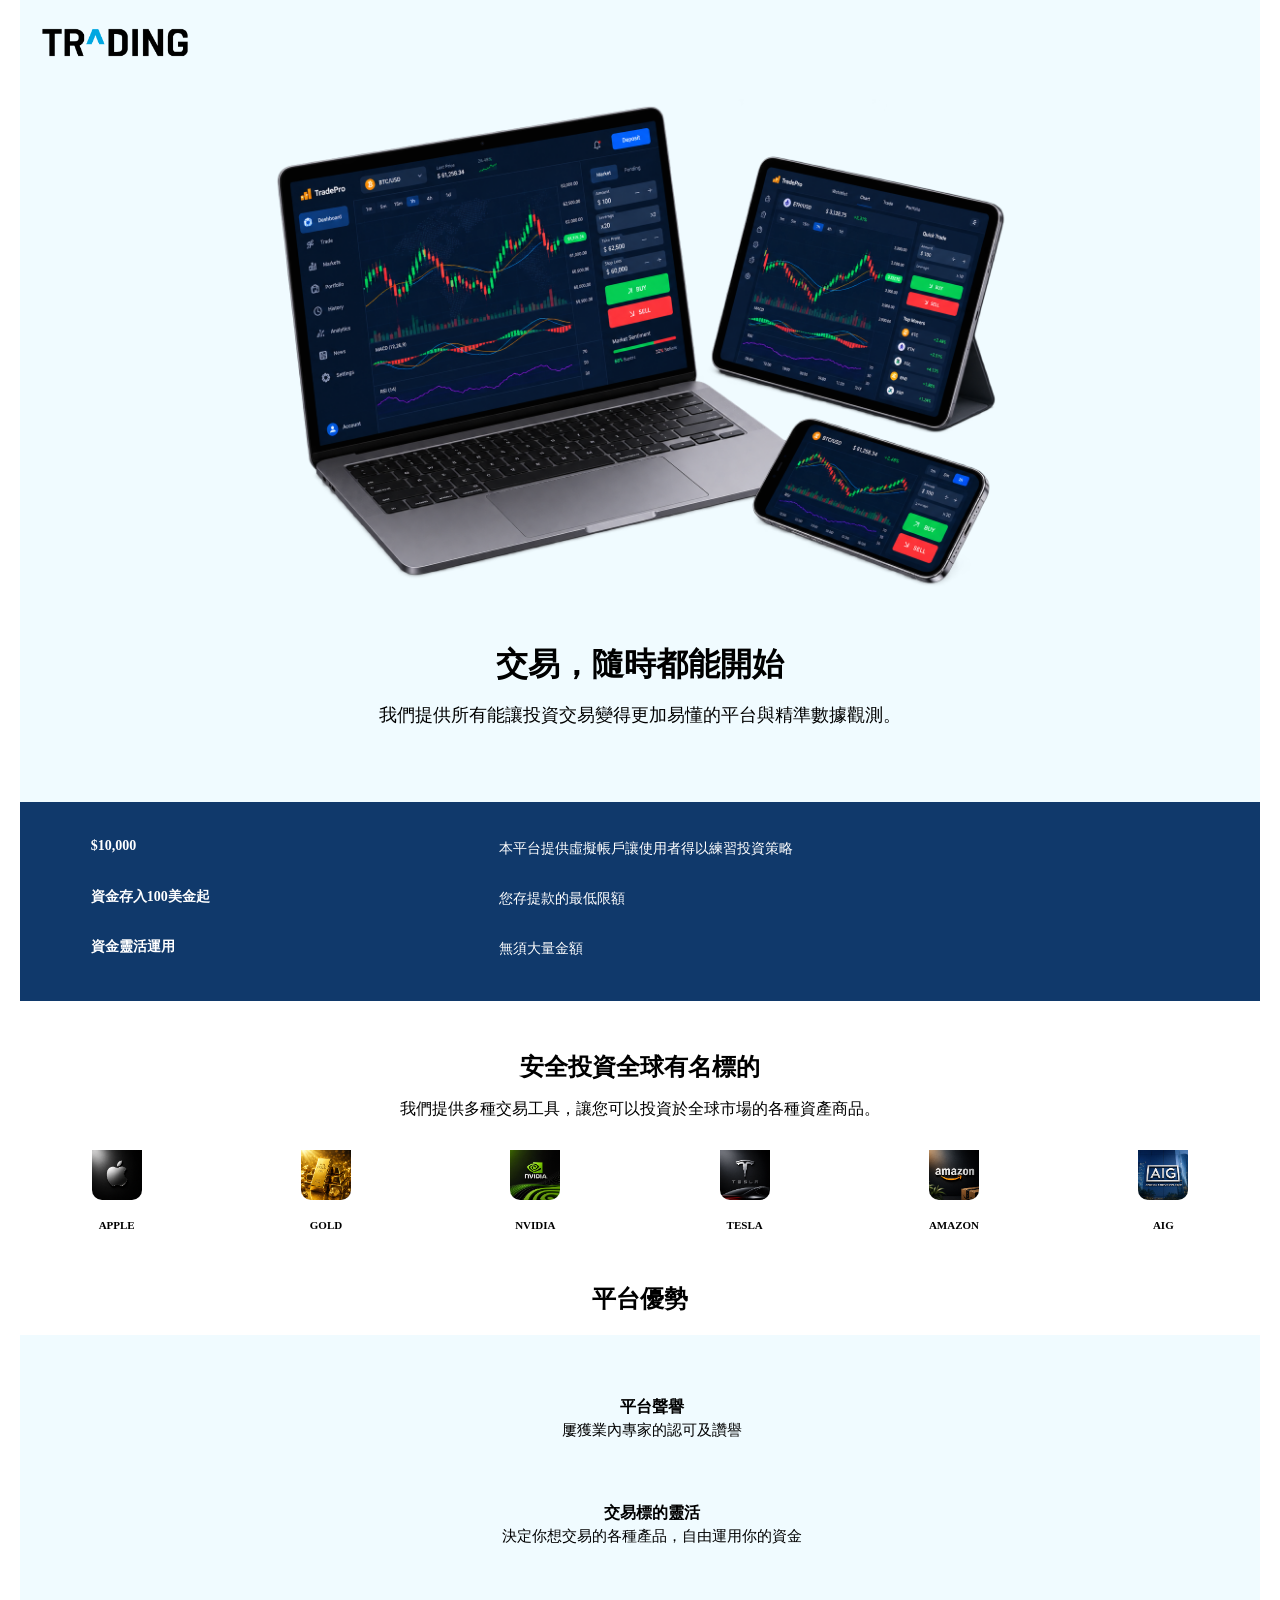
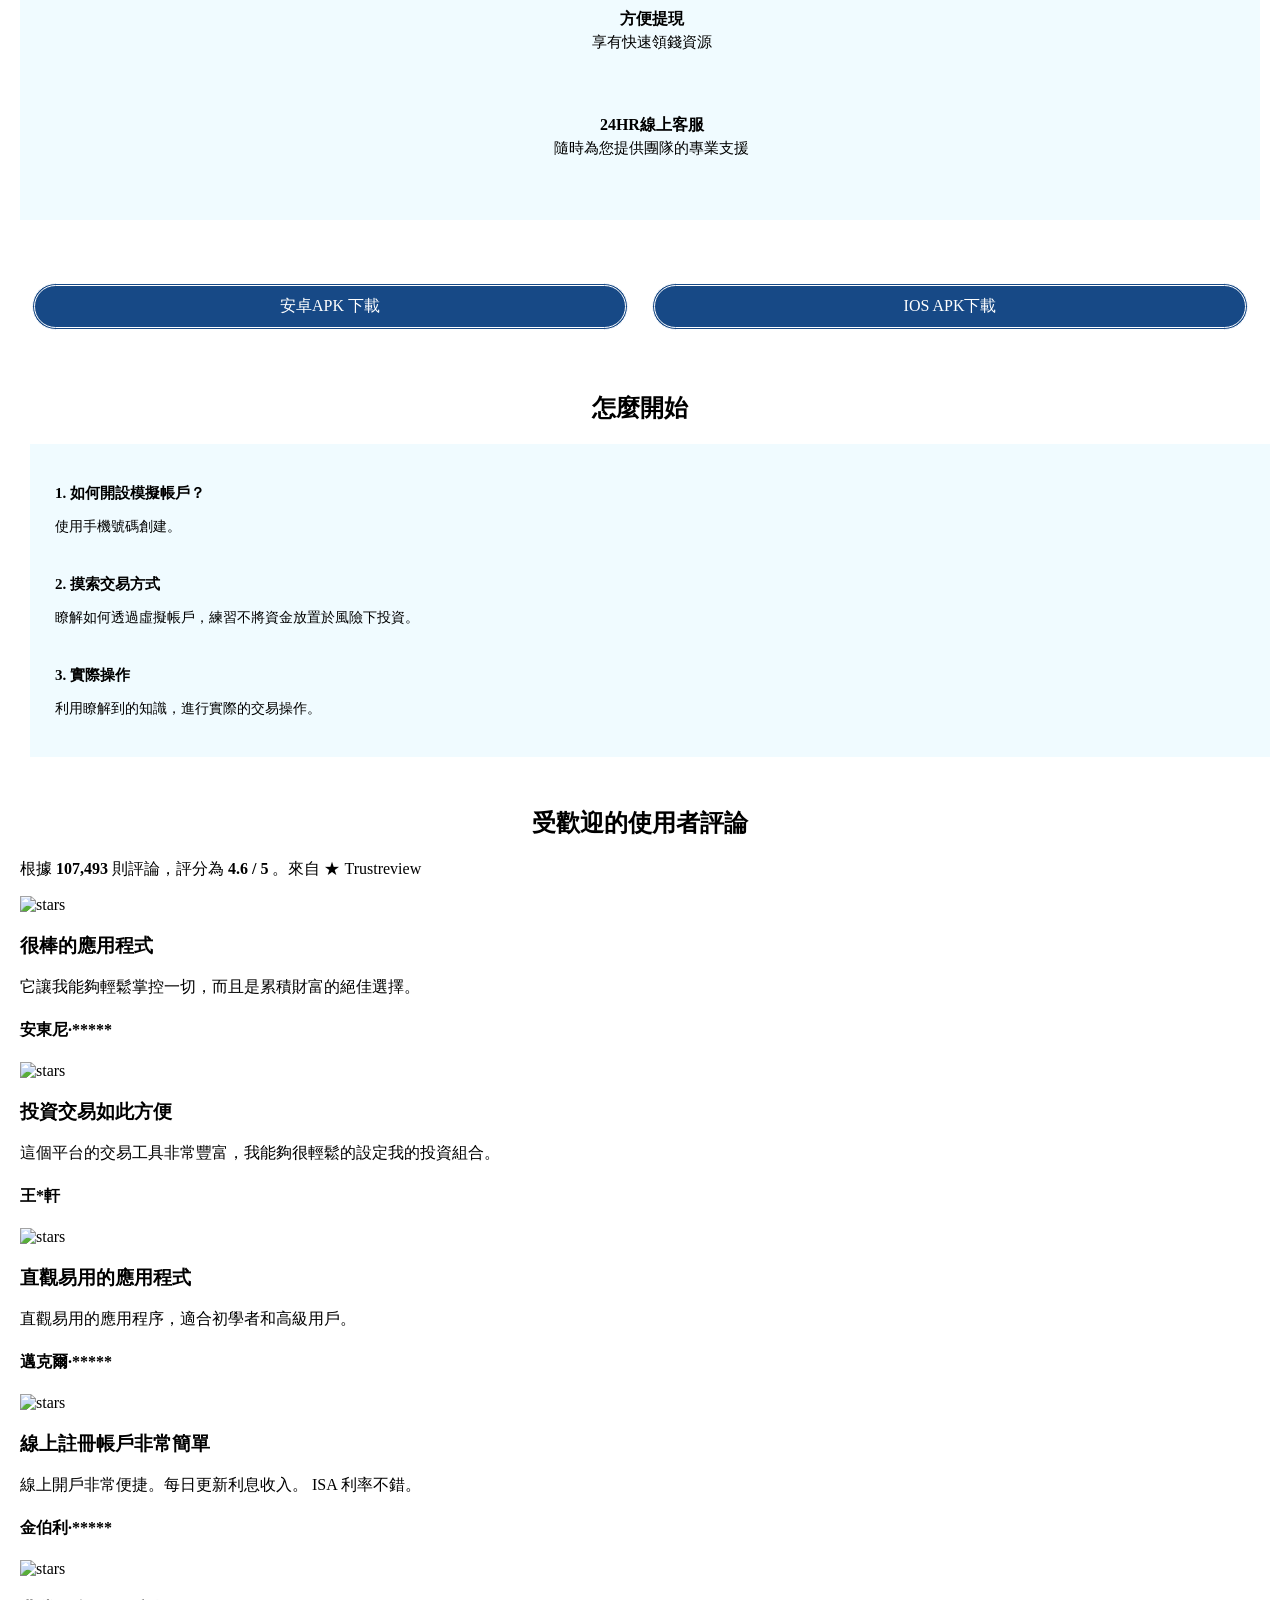
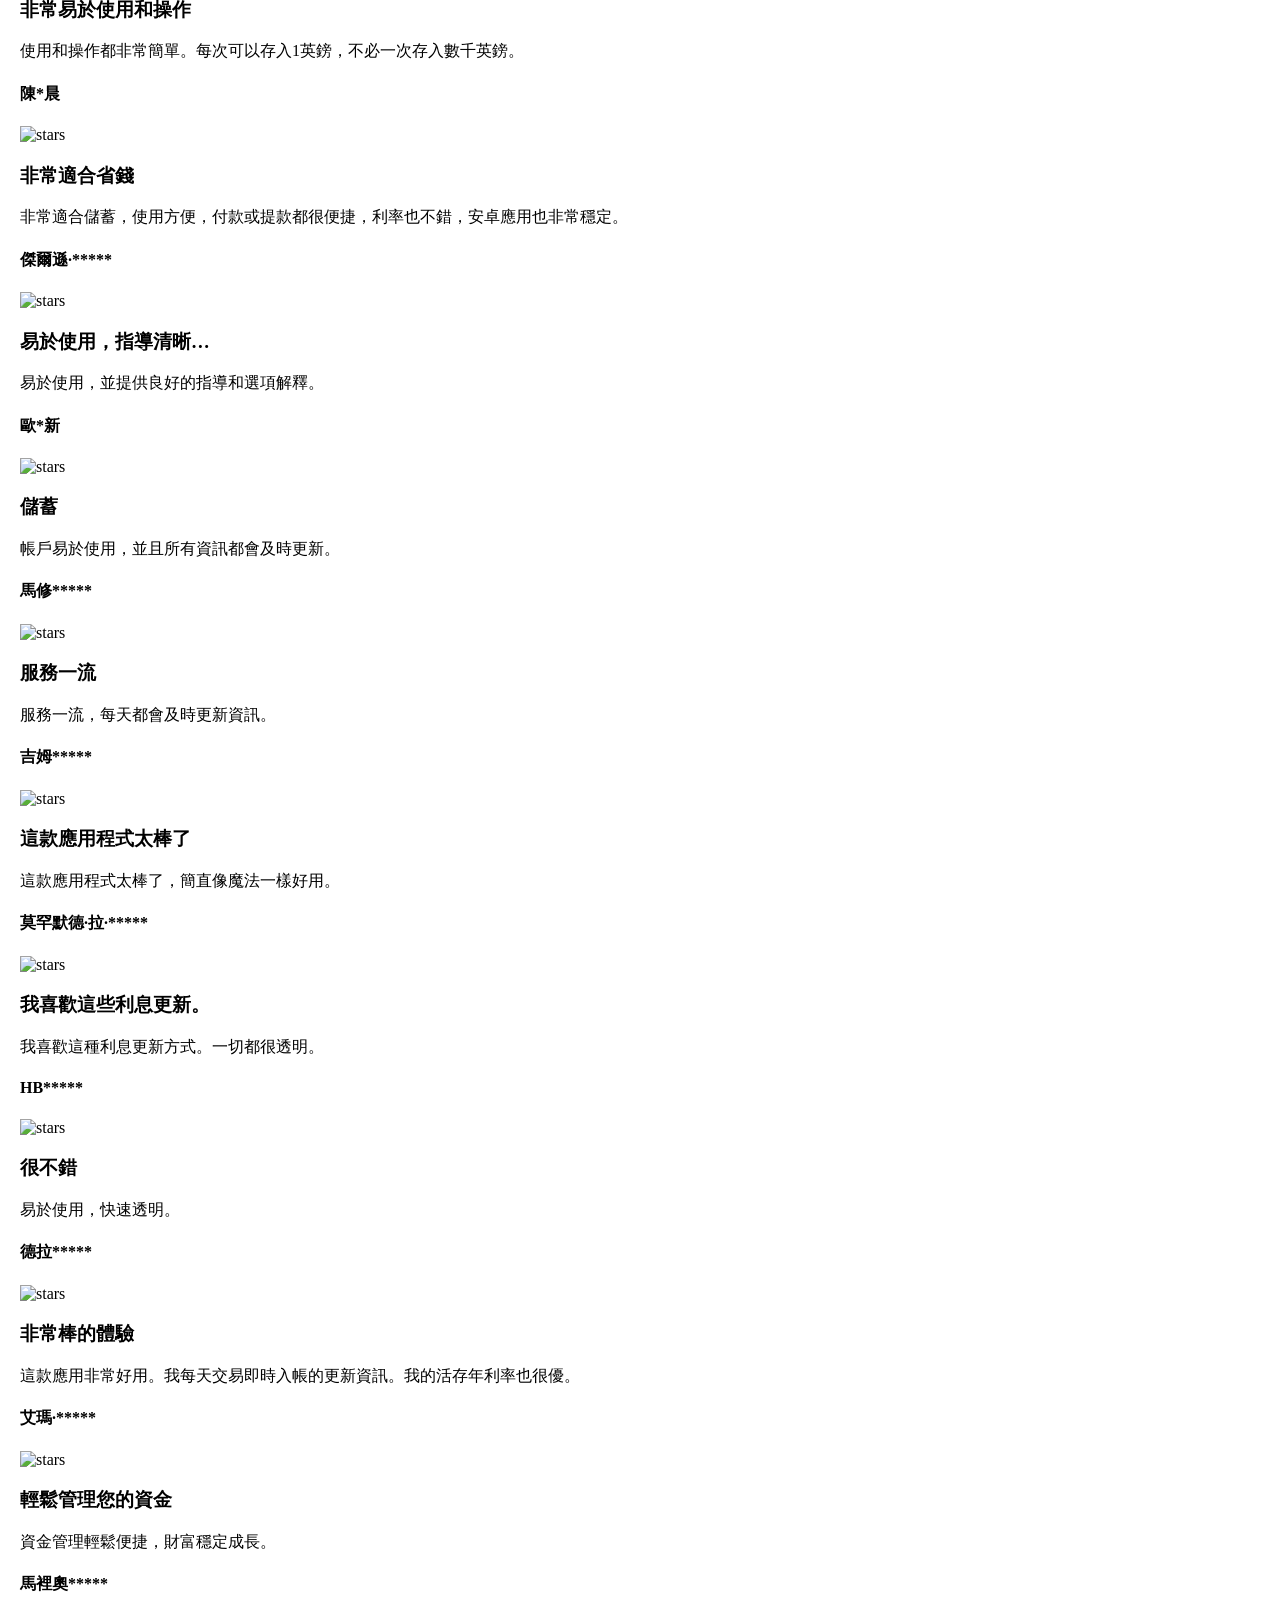
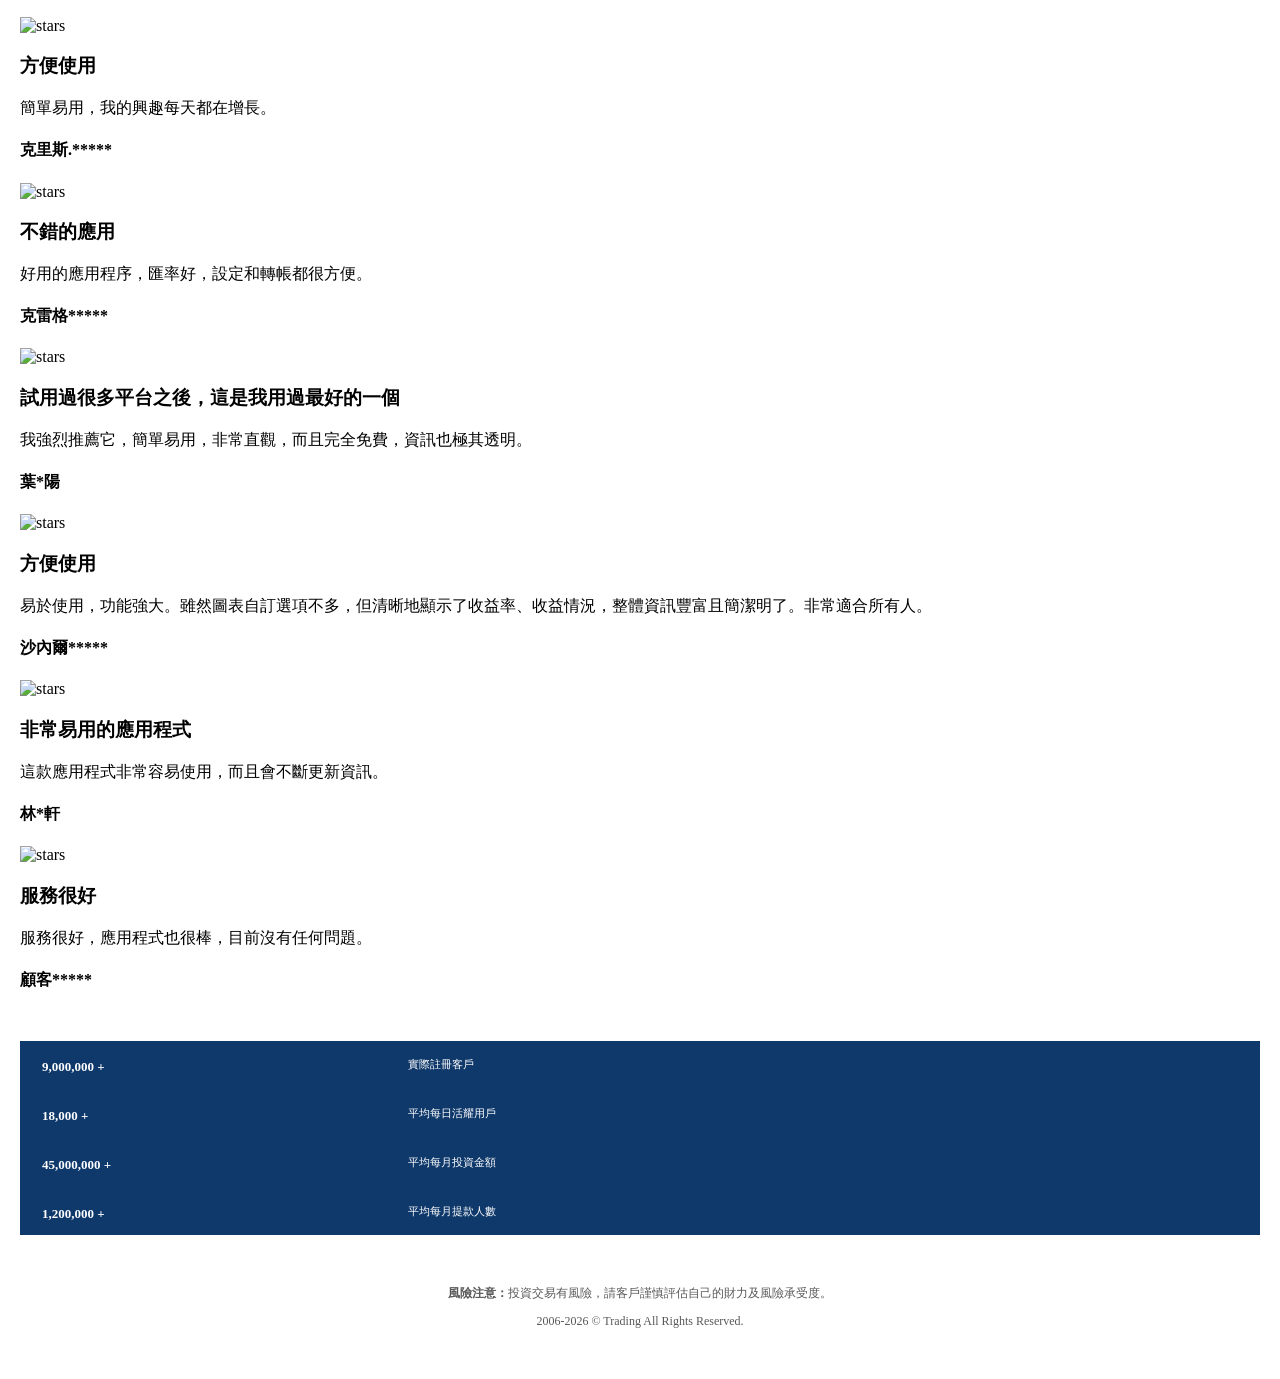
==== commit 2620d06f: "Update index.html" ====
--- a/index.html
+++ b/index.html
@@ -8,6 +8,8 @@
     <link rel="icon" href="image/favicon.ico" type="image/x-icon">
     
     <link rel="stylesheet" href="./style.css">
+    <link rel="stylesheet" href="https://cdn.jsdelivr.net/npm/slick-carousel@1.8.1/slick/slick.css"/>
+    <link href="slider.css" rel="stylesheet">
 
 </head>
 <body>
@@ -32,15 +34,15 @@
             <section>
                 <div class="second">
                     <div class="itemr">
-                        <h5>$12,000</h5>
+                        <h5>$10,000</h5>
                         <p>本平台提供虛擬帳戶讓使用者得以練習投資策略</p>
                     </div>
                     <div class="itemr">
-                        <h5>資金存入101美金起</h5>
+                        <h5>資金存入100美金起</h5>
                         <p>您存提款的最低限額</p>
                     </div>
                     <div class="itemr">
-                        <h5>從2美金開始起</h5>
+                        <h5>資金靈活運用</h5>
                         <p>無須大量金額</p>
                     </div>
                 </div>
@@ -132,64 +134,295 @@
             </section>
             <section>
                 <div class="wrapper">
-                    <h2>使用者評論</h2>
-                    <div class="swiper">
-                        <div class="slide">
-                            <div class="slide-left">
-                                <img src="image/images1.png" alt="guest 1">
-                            </div>
-                            <div class="slide-right">
-                                <p>這個平台的交易工具非常豐富，我能夠很輕鬆的設定我的投資組合。</p>
-                                <h5>張先生</h5>
-                            </div>
-                        </div>
-                        
-                        <div class="slide">
-                            <div class="slide-left">
-                                <img src="image/images2.jpg" alt="guest 2">
-                            </div>
-                            <div class="slide-right">
-                                <p>很感謝平台，在這裡我學習到很多關於股票交易的知識。</p>
-                                <h5>林小姐</h5>
-                            </div>
-                        </div>
-                        <div class="slide">
-                            <div class="slide-left">
-                                <img src="image/images3.png" alt="guest 3">
-                            </div>
-                            <div class="slide-right">
-                                <p>終於找到能夠滿足我投資需求的平台。</p>
-                                <h5>王先生</h5>
-                            </div>
-                        </div>
-                        <div class="slide">
-                            <div class="slide-left">
-                                <img src="image/images4.jpg" alt="guest 4">
-                            </div>
-                            <div class="slide-right">
-                                <p>有了這份被動收入，我房子的頭期款就有著落了。</p>
-                                <h5>李小姐</h5>
-                            </div>
-                        </div>
-                    </div>
+                    <h2>受歡迎的使用者評論</h2>
+                    <div class="comment">
+                        <p>根據<b> 107,493 </b>則評論，評分為<b> 4.6 / 5 </b>。來自 ★ Trustreview</p>
+                    </div>
+                    <section class="slider-section">
+                        <div class="slider-wrap">
+                            <div class="my-slider">
+
+                                <a href="#" class="card-link">
+                                    <div class="card">
+                                        <div class="main-img">
+                                            <img src="image/stars.png" alt="stars">
+                                        </div>
+                                        <h3>很棒的應用程式</h3>
+                                        <p>它讓我能夠輕鬆掌控一切，而且是累積財富的絕佳選擇。</p>
+                                        <div class="info-row">
+                                            <h4>安東尼·*****</h4>
+                                        </div>
+                                    </div>
+                                </a>
+
+                                <a href="#" class="card-link">
+                                    <div class="card">
+                                        <div class="main-img">
+                                            <img src="image/stars.png" alt="stars">
+                                        </div>
+                                        <h3>投資交易如此方便</h3>
+                                        <p>這個平台的交易工具非常豐富，我能夠很輕鬆的設定我的投資組合。</p>
+                                        <div class="info-row">
+                                            <h4>王*軒</h4>
+                                        </div>
+                                    </div>
+                                </a>
+
+                                <a href="#" class="card-link">
+                                    <div class="card">
+                                        <div class="main-img">
+                                            <img src="image/stars.png" alt="stars">
+                                        </div>
+                                        <h3>直觀易用的應用程式</h3>
+                                        <p>直觀易用的應用程序，適合初學者和高級用戶。</p>
+                                        <div class="info-row">
+                                            <h4>邁克爾·*****</h4>
+                                        </div>
+                                    </div>
+                                </a>
+
+                                <a href="#" class="card-link">
+                                    <div class="card">
+                                        <div class="main-img">
+                                            <img src="image/stars.png" alt="stars">
+                                        </div>
+                                        <h3>線上註冊帳戶非常簡單</h3>
+                                        <p>線上開戶非常便捷。每日更新利息收入。 ISA 利率不錯。</p>
+                                        <div class="info-row">
+                                            <h4>金伯利·*****</h4>
+                                        </div>
+                                    </div>
+                                </a>
+
+                                <a href="#" class="card-link">
+                                    <div class="card">
+                                        <div class="main-img">
+                                            <img src="image/stars.png" alt="stars">
+                                        </div>
+                                        <h3>非常易於使用和操作</h3>
+                                        <p>使用和操作都非常簡單。每次可以存入1英鎊，不必一次存入數千英鎊。</p>
+                                        <div class="info-row">
+                                            <h4>陳*晨</h4>
+                                        </div>
+                                    </div>
+                                </a>
+
+                                <a href="#" class="card-link">
+                                    <div class="card">
+                                        <div class="main-img">
+                                            <img src="image/stars.png" alt="stars">
+                                        </div>
+                                        <h3>非常適合省錢</h3>
+                                        <p>非常適合儲蓄，使用方便，付款或提款都很便捷，利率也不錯，安卓應用也非常穩定。</p>
+                                        <div class="info-row">
+                                            <h4>傑爾遜·*****</h4>
+                                        </div>
+                                    </div>
+                                </a>
+
+                                <a href="#" class="card-link">
+                                    <div class="card">
+                                        <div class="main-img">
+                                            <img src="image/stars.png" alt="stars">
+                                        </div>
+                                        <h3>易於使用，指導清晰…</h3>
+                                        <p>易於使用，並提供良好的指導和選項解釋。</p>
+                                        <div class="info-row">
+                                            <h4>歐*新</h4>
+                                        </div>
+                                    </div>
+                                </a>
+
+                                <a href="#" class="card-link">
+                                    <div class="card">
+                                        <div class="main-img">
+                                            <img src="image/stars.png" alt="stars">
+                                        </div>
+                                        <h3>儲蓄</h3>
+                                        <p>帳戶易於使用，並且所有資訊都會及時更新。</p>
+                                        <div class="info-row">
+                                            <h4>馬修*****</h4>
+                                        </div>
+                                    </div>
+                                </a>
+
+                                <a href="#" class="card-link">
+                                    <div class="card">
+                                        <div class="main-img">
+                                            <img src="image/stars.png" alt="stars">
+                                        </div>
+                                        <h3>服務一流</h3>
+                                        <p>服務一流，每天都會及時更新資訊。</p>
+                                        <div class="info-row">
+                                            <h4>吉姆*****</h4>
+                                        </div>
+                                    </div>
+                                </a>
+
+                                <a href="#" class="card-link">
+                                    <div class="card">
+                                        <div class="main-img">
+                                            <img src="image/stars.png" alt="stars">
+                                        </div>
+                                        <h3>這款應用程式太棒了</h3>
+                                        <p>這款應用程式太棒了，簡直像魔法一樣好用。</p>
+                                        <div class="info-row">
+                                            <h4>莫罕默德·拉·*****</h4>
+                                        </div>
+                                    </div>
+                                </a>
+
+                                <a href="#" class="card-link">
+                                    <div class="card">
+                                        <div class="main-img">
+                                            <img src="image/stars.png" alt="stars">
+                                        </div>
+                                        <h3>我喜歡這些利息更新。</h3>
+                                        <p>我喜歡這種利息更新方式。一切都很透明。</p>
+                                        <div class="info-row">
+                                            <h4>HB*****</h4>
+                                        </div>
+                                    </div>
+                                </a>
+
+                                <a href="#" class="card-link">
+                                    <div class="card">
+                                        <div class="main-img">
+                                            <img src="image/stars.png" alt="stars">
+                                        </div>
+                                        <h3>很不錯</h3>
+                                        <p>易於使用，快速透明。</p>
+                                        <div class="info-row">
+                                            <h4>德拉*****</h4>
+                                        </div>
+                                    </div>
+                                </a>
+
+                                <a href="#" class="card-link">
+                                    <div class="card">
+                                        <div class="main-img">
+                                            <img src="image/stars.png" alt="stars">
+                                        </div>
+                                        <h3>非常棒的體驗</h3>
+                                        <p>這款應用非常好用。我每天交易即時入帳的更新資訊。我的活存年利率也很優。</p>
+                                        <div class="info-row">
+                                            <h4>艾瑪·*****</h4>
+                                        </div>
+                                    </div>
+                                </a>
+
+                                <a href="#" class="card-link">
+                                    <div class="card">
+                                        <div class="main-img">
+                                            <img src="image/stars.png" alt="stars">
+                                        </div>
+                                        <h3>輕鬆管理您的資金</h3>
+                                        <p>資金管理輕鬆便捷，財富穩定成長。</p>
+                                        <div class="info-row">
+                                            <h4>馬裡奧*****</h4>
+                                        </div>
+                                    </div>
+                                </a>
+
+                                <a href="#" class="card-link">
+                                    <div class="card">
+                                        <div class="main-img">
+                                            <img src="image/stars.png" alt="stars">
+                                        </div>
+                                        <h3>方便使用</h3>
+                                        <p>簡單易用，我的興趣每天都在增長。</p>
+                                        <div class="info-row">
+                                            <h4>克里斯.*****</h4>
+                                        </div>
+                                    </div>
+                                </a>
+
+                                <a href="#" class="card-link">
+                                    <div class="card">
+                                        <div class="main-img">
+                                            <img src="image/stars.png" alt="stars">
+                                        </div>
+                                        <h3>不錯的應用</h3>
+                                        <p>好用的應用程序，匯率好，設定和轉帳都很方便。</p>
+                                        <div class="info-row">
+                                            <h4>克雷格*****</h4>
+                                        </div>
+                                    </div>
+                                </a>
+
+                                <a href="#" class="card-link">
+                                    <div class="card">
+                                        <div class="main-img">
+                                            <img src="image/stars.png" alt="stars">
+                                        </div>
+                                        <h3>試用過很多平台之後，這是我用過最好的一個</h3>
+                                        <p>我強烈推薦它，簡單易用，非常直觀，而且完全免費，資訊也極其透明。</p>
+                                        <div class="info-row">
+                                            <h4>葉*陽</h4>
+                                        </div>
+                                    </div>
+                                </a>
+
+                                <a href="#" class="card-link">
+                                    <div class="card">
+                                        <div class="main-img">
+                                            <img src="image/stars.png" alt="stars">
+                                        </div>
+                                        <h3>方便使用</h3>
+                                        <p>易於使用，功能強大。雖然圖表自訂選項不多，但清晰地顯示了收益率、收益情況，整體資訊豐富且簡潔明了。非常適合所有人。</p>
+                                        <div class="info-row">
+                                            <h4>沙內爾*****</h4>
+                                        </div>
+                                    </div>
+                                </a>
+
+                                <a href="#" class="card-link">
+                                    <div class="card">
+                                        <div class="main-img">
+                                            <img src="image/stars.png" alt="stars">
+                                        </div>
+                                        <h3>非常易用的應用程式</h3>
+                                        <p>這款應用程式非常容易使用，而且會不斷更新資訊。</p>
+                                        <div class="info-row">
+                                            <h4>林*軒</h4>
+                                        </div>
+                                    </div>
+                                </a>
+
+                                <a href="#" class="card-link">
+                                    <div class="card">
+                                        <div class="main-img">
+                                            <img src="image/stars.png" alt="stars">
+                                        </div>
+                                        <h3>服務很好</h3>
+                                        <p>服務很好，應用程式也很棒，目前沒有任何問題。</p>
+                                        <div class="info-row">
+                                            <h4>顧客*****</h4>
+                                        </div>
+                                    </div>
+                                </a>
+
+                            </div>
+                        </div>
+                    </section>
                 </div>
             </section>
             <section>
                 <div class="platform">
                     <div class="item">
-                        <h3>9,000,000</h3>
+                        <h3>9,000,000 +</h3>
                         <p>實際註冊客戶</p>
                     </div>
                     <div class="item">
-                        <h3>18,000</h3>
+                        <h3>18,000 +</h3>
                         <p>平均每日活耀用戶</p>
                     </div>
                     <div class="item">
-                        <h3>45,000,000</h3>
+                        <h3>45,000,000 +</h3>
                         <p>平均每月投資金額</p>
                     </div>
                     <div class="item">
-                        <h3>1,200,000</h3>
+                        <h3>1,200,000 +</h3>
                         <p>平均每月提款人數</p>
                     </div>
                 </div>
@@ -203,5 +436,45 @@
         </footer>
     </div>
 
+
+
+    <!-- slider-section JS -->
+    <script src="https://code.jquery.com/jquery-3.7.1.min.js"></script>
+    <script src="https://cdn.jsdelivr.net/npm/slick-carousel@1.8.1/slick/slick.min.js"></script>
+
+    <script>
+    $(document).ready(function () {
+    $(".my-slider").slick({
+        slidesToShow: 3,
+        slidesToScroll: 1,
+        centerMode: true,
+        centerPadding: "55px",
+        infinite: true,
+        arrows: true,
+        dots: true,
+        speed: 300,
+        cssEase: "ease",
+        swipe: true,
+        draggable: true,
+        touchThreshold: 10,
+        responsive: [
+        {
+            breakpoint: 992,
+            settings: {
+            slidesToShow: 2,
+            centerPadding: "40px"
+            }
+        },
+        {
+            breakpoint: 600,
+            settings: {
+            slidesToShow: 1,
+            centerPadding: "28px"
+            }
+        }
+        ]
+    });
+    });
+    </script>    
 </body>
-</html>+</html>
--- a/style.css
+++ b/style.css
@@ -182,20 +182,27 @@
     .third-invest {
       width: 100%;
       display: flex;
+      flex-wrap: wrap;        /* 關鍵：當空間不足時自動換行 */
+      gap: 10px;              /* 關鍵：設定區塊之間的平均間格（水平與垂直） */
+      justify-content: flex-start; /* 靠左對齊（或改用 space-between 平均分配剩餘空間） */
       text-align: center;
     }
 
     .third .trading {
-      width: 10%;
-      flex: 1;/*5個區塊平均分配寬度*/
-      min-width: 0;/*確保最小寬度*/
+       /* 根據需求設定區塊寬度，例如固定寬度，或使用百分比 */
+      /*flex: 0 1 calc(33.33% - 11px);  範例：扣除間格後，一行剛好排 3 個 */
+      /*width: 10%;*/
+      flex: 1;   /*5個區塊平均分配寬度*/
+      min-width: 0;   /*確保最小寬度*/
       padding: 5px;
       text-align: center;
       line-height: 1.5;
+      box-sizing: border-box;
+      border-radius: 8px;
     }
 
     .trading img {
-      width: 200px;
+      width: 100px;
       border-radius: 30px;
       padding-top: 10px;
       margin-bottom: 10px;
@@ -398,34 +405,20 @@
       margin-bottom: 50px;
     }
 
-@media (min-width: 1400px) {
-    .header-text h1{
-      font-size: clamp(32px, 7vw, 50px);
-    }
-    .header-text p {
-      font-size: 30px;
-    }
-    .itemr h5 {
-      margin: 0 0 10px;
-      font-size: 20px;
-      font-weight: 600;
-      color: #FFF;
-    }   
-
-    .trading img {
-      width: 180px;
-      border-radius: 30px;
-      padding-top: 10px;
-      margin-bottom: 10px;
-    }
-}
-
 @media (min-width:1201px) and (max-width: 1399px) {
     .header-text h1{
       font-size: clamp(32px, 7vw, 40px);
     }
     .header-text p {
       font-size: 20px;
+    }
+    .third-invest {
+      width: 100%;
+      display: flex;
+      flex-wrap: wrap;        /* 關鍵：當空間不足時自動換行 */
+      gap: 16px;              /* 關鍵：設定區塊之間的平均間格（水平與垂直） */
+      justify-content: flex-start; /* 靠左對齊（或改用 space-between 平均分配剩餘空間） */
+      text-align: center;
     }
     .third .trading {
       padding: 0;
@@ -445,6 +438,14 @@
     .header-text p {
       font-size: 20px;
     }
+    .third-invest {
+      width: 100%;
+      display: flex;
+      flex-wrap: wrap;        /* 關鍵：當空間不足時自動換行 */
+      gap: 16px;              /* 關鍵：設定區塊之間的平均間格（水平與垂直） */
+      justify-content: flex-start; /* 靠左對齊（或改用 space-between 平均分配剩餘空間） */
+      text-align: center;
+    }
     .itemr {
       width: 33%;
       margin: 0 5px;
@@ -474,40 +475,13 @@
       gap: 5%;
     }
 }
-@media (min-width:1001px) and (max-width: 1199px) {
+
+@media (min-width:601px) and (max-width: 800px) {
     .header-text h1{
-      font-size: clamp(32px, 7vw, 35px);
+      font-size: clamp(32px, 7vw, 40px);
     }
     .header-text p {
       font-size: 20px;
-    }
-    .itemr h5 {
-      font-size: 16px;
-    }
-    .itemr p {
-      font-size: 14px;
-    }
-    .third .trading {
-      padding: 0;
-    }  
-    .trading img {
-      width: 130px;
-    }
-    .trading h2 {
-      margin: 0 0 0 20px;
-      text-align: center;
-    }
-    .howstart .faq{
-      gap: 5%;
-    }
-}
-
-@media (min-width: 1000px) {
-    .header-text h1{
-      font-size: clamp(32px, 7vw, 50px);
-    }
-    .header-text p {
-      font-size: 25px;
     }
     .header-down{
       display: block;
@@ -535,59 +509,35 @@
     }
     .third .trading {
       padding: 0;
-    }  
+    }
     .trading img {
-      width: 120px;
+      width: 90px;
+      border-radius: 0 20px;
     }
     .trading h2 {
-      margin: 0 0 0 20px;
-      text-align: center;
-    }
-    .howstart .faq{
-      width: 100%;
-      gap: 3%;
-    }
-}
-@media (min-width:801px) and (max-width: 999px) {
-    .header-text h1{
-      font-size: clamp(32px, 7vw, 40px);
-    }
-    .header-text p {
-      font-size: 20px;
-    }
-    .header-down{
-      display: block;
-      width: 100%;
-    }
-    .mobile-img{
-      width: 100%;
-      text-align: center;
-    }
-    .mobile-img img{
-      width: 60%;
-    }
-    .header-text{
-      width: 100%;
-    }
-    .itemr{
-      width: 33%;
-      padding: 20px 0 20px 0 ;
-    }
-    .itemr h5 {
-      font-size: 16px;
-    }
-    .itemr p {
-      font-size: 14px;
-    }
-    .third .trading {
-      padding: 0;
-    }
-    .trading img {
-      width: 120px;
-    }
-    .trading h2 {
-      margin: 0 0 0 20px;
-      text-align: center;
+      margin: 0;
+      text-align: center;
+    }
+    .choose .why{
+      display: block;
+      width: 100%;
+      padding: 2%;
+      
+    }
+    .choose .asser{
+      width: 100%;
+      padding: 2%;
+      text-align: center;
+      line-height: 1.5;
+    }
+    .asser h3{
+      width: 100%;
+      margin: 0 auto;
+      float: left;
+    }
+    .asser p{
+      width: 100%;
+      margin: 0 auto;
     }
     .btn-download .android{
       width: 30%;
@@ -601,112 +551,35 @@
     }
     .howstart .faq{
       width: 100%;
-      gap: 3%;
+      display: block;
+    }
+    .swiper{
+      display: block;
     }
     .slide{
-      width: 45%;
-    }
-    .platform .item{
-      padding: 0;
-    }
-}
-
-@media (min-width:800px){
-    .header-text h1{
-      font-size: clamp(32px, 7vw, 40px);
-    }
-    .header-text p {
-      font-size: 20px;
-    }
-    .header-down{
-      display: block;
-      width: 100%;
-    }
-    .mobile-img{
-      width: 100%;
-      text-align: center;
-    }
-    .mobile-img img{
-      width: 60%;
-    }
-    .header-text{
-      width: 100%;
-    }
-    .itemr{
-      width: 33%;
-      padding: 20px 0 20px 0 ;
-    }
-    .itemr h5 {
-      font-size: 16px;
-    }
-    .itemr p {
-      font-size: 14px;
-    }
-    .third .trading {
-      padding: 0;
-    }
-    .trading img {
-      width: 100px;
-    }
-    .trading h2 {
-      margin: 0;
-      text-align: center;
-    }
-    .asser h3{
-      margin: 0 auto;
-      text-align: center;
-      justify-content: center;
-      align-items: center;
-      font-size: 16px;
-      padding-top: 10px;
-    }
-    .asser p{
-      font-size: 14px;
-    }
-    .btn-download .android{
-      width: 30%;
-      padding: 15px;
-      margin: 1%;
-    }
-    .btn-download .ios{
-      width: 30%;
-      padding: 15px;
-      margin: 1%;
-    }
-    .howstart .faq{
-      width: 100%;
-      gap: 3%;
-    }
-    .howstart .faq .question h3{
-      font-size: 16px;
-    }
-    .howstart .faq .question p{
-      font-size: 14px;
-    }
-    .swiper{
-      display: block;
-    }
-    .slide{
-      width: 100%;
+      width: 100%;
+    }
+    .platform{
+      gap: 2%;
     }
     .platform .item{
       padding: 10px;
       margin: 5px;
     }
     .platform .item h3{
-      font-size: 16px;
+      font-size: 14px;
     }
     .platform .item p{
-      font-size: 13px;
+      font-size: 12px;
     }
 }
 
-@media (min-width:601px) and (max-width: 799px) {
+@media (min-width:600px){
     .header-text h1{
-      font-size: clamp(32px, 7vw, 40px);
+      font-size: clamp(32px, 7vw, 30px);
     }
     .header-text p {
-      font-size: 20px;
+      font-size: 15px;
     }
     .header-down{
       display: block;
@@ -722,231 +595,26 @@
     .header-text{
       width: 100%;
     }
+    .second{
+      display: block;
+      width: 100%;
+      padding: 2%;
+    }
     .itemr{
-      width: 33%;
-      padding: 20px 0 20px 0 ;
+      width: 100%;
+      padding: 1%;
+      text-align: left;
+      margin-bottom: 5px;
     }
     .itemr h5 {
-      font-size: 16px;
+      width: 30%;
+      margin: 0 auto;
+      float: left;
+      font-size: 14px;
     }
     .itemr p {
-      font-size: 14px;
-    }
-    .third .trading {
-      padding: 0;
-    }
-    .trading img {
-      width: 90px;
-      border-radius: 0 20px;
-    }
-    .trading h2 {
-      margin: 0;
-      text-align: center;
-    }
-    .choose .why{
-      display: block;
-      width: 100%;
-      padding: 2%;
-      
-    }
-    .choose .asser{
-      width: 100%;
-      padding: 2%;
-      text-align: left;
-    }
-    .asser h3{
-      width: 30%;
-      margin: 0 auto;
-      float: left;
-    }
-    .asser p{
-      width: 70%;
-      margin: 0 auto;
-    }
-    .btn-download .android{
-      width: 30%;
-      padding: 15px;
-      margin: 1%;
-    }
-    .btn-download .ios{
-      width: 30%;
-      padding: 15px;
-      margin: 1%;
-    }
-    .howstart .faq{
-      width: 100%;
-      display: block;
-    }
-    .swiper{
-      display: block;
-    }
-    .slide{
-      width: 100%;
-    }
-    .platform{
-      gap: 2%;
-    }
-    .platform .item{
-      padding: 10px;
-      margin: 5px;
-    }
-    .platform .item h3{
-      font-size: 14px;
-    }
-    .platform .item p{
-      font-size: 12px;
-    }
-}
-@media (min-width:600px){
-    .header-text h1{
-      font-size: clamp(32px, 7vw, 40px);
-    }
-    .header-text p {
-      font-size: 20px;
-    }
-    .header-down{
-      display: block;
-      width: 100%;
-    }
-    .mobile-img{
-      width: 100%;
-      text-align: center;
-    }
-    .mobile-img img{
-      width: 60%;
-    }
-    .header-text{
-      width: 100%;
-    }
-    .second{
-      display: block;
-      width: 100%;
-      padding: 2%;
-    }
-    .itemr{
-      width: 100%;
-      padding: 2%;
-      text-align: left;
-    }
-    .itemr h5 {
-      width: 30%;
-      margin: 0 auto;
-      float: left;
-      font-size: 15px;
-    }
-    .itemr p {
-      margin: 0 auto;
-      font-size: 14px;
-    }
-    .third .trading {
-      padding: 0;
-    }
-    .trading img {
-      width: 80px;
-      border-radius: 0 20px;
-    }
-    .trading h2 {
-      margin: 0;
-      text-align: center;
-      font-size: 15px;
-    }
-    .choose .why{
-      display: block;
-      width: 100%;
-      padding: 2%;
-      
-    }
-    .choose .asser{
-      width: 100%;
-      padding: 2%;
-      text-align: left;
-    }
-    .asser h3{
-      width: 30%;
-      margin: 0 auto;
-      float: left;
-    }
-    .asser p{
-      width: 70%;
-      margin: 0 auto;
-    }
-    .btn-download .android{
-      width: 30%;
-      padding: 15px;
-      margin: 1%;
-    }
-    .btn-download .ios{
-      width: 30%;
-      padding: 15px;
-      margin: 1%;
-    }
-    .howstart .faq{
-      width: 100%;
-      display: block;
-    }
-    .swiper{
-      display: block;
-    }
-    .slide{
-      width: 100%;
-    }
-    .platform{
-      gap: 2%;
-    }
-    .platform .item{
-      padding: 5px;
-    }
-    .platform .item h3{
-      font-size: 14px;
-    }
-    .platform .item p{
-      font-size: 12px;
-    }
-}
-
-@media (min-width:511px) and (max-width: 599px){
-    .header-text h1{
-      font-size: clamp(32px, 7vw, 40px);
-    }
-    .header-text p {
-      font-size: 20px;
-    }
-    .header-down{
-      display: block;
-      width: 100%;
-    }
-    .mobile-img{
-      width: 100%;
-      text-align: center;
-    }
-    .mobile-img img{
-      width: 60%;
-    }
-    .header-text{
-      width: 100%;
-    }
-    .second{
-      display: block;
-      width: 100%;
-      padding: 2%;
-    }
-    .itemr{
-      width: 100%;
-      padding: 2%;
-      text-align: left;
-    }
-    .itemr h5 {
-      width: 40%;
-      margin: 0 auto;
-      float: left;
-      font-size: 15px;
-    }
-    .itemr p {
-      margin: 0 auto;
-      font-size: 14px;
-    }
-    .third-text p{
-      font-size: 15px;
+      margin: 0 auto;
+      font-size: 14px;
     }
     .third .trading {
       padding: 0;
@@ -963,116 +631,6 @@
     .choose .why{
       display: block;
       width: 100%;
-      padding: 2%;      
-    }
-    .choose .asser{
-      width: 100%;
-      padding: 2%;
-      text-align: center;
-      line-height: 1.5;
-    }
-    .asser h3{
-      width: 100%;
-      margin: 0 auto;
-      float: left;
-      font-size: 16px;
-    }
-    .asser p{
-      width: 100%;
-      margin: 0 auto;
-      font-size: 15px;
-    }
-    .btn-download .android{
-      width: 30%;
-      padding: 15px;
-      margin: 1%;
-    }
-    .btn-download .ios{
-      width: 30%;
-      padding: 15px;
-      margin: 1%;
-    }
-    .howstart .faq{
-      width: 100%;
-      display: block;
-    }
-    .swiper{
-      display: block;
-    }
-    .slide{
-      width: 100%;
-    }
-    .platform{
-      gap: 2%;
-    }
-    .platform .item{
-      padding: 2px;
-    }
-    .platform .item h3{
-      font-size: 12px;
-    }
-    .platform .item p{
-      font-size: 10px;
-    }
-}
-
-@media (min-width:510px){
-    .header-text h1{
-      font-size: clamp(32px, 7vw, 30px);
-    }
-    .header-text p {
-      font-size: 15px;
-    }
-    .header-down{
-      display: block;
-      width: 100%;
-    }
-    .mobile-img{
-      width: 100%;
-      text-align: center;
-    }
-    .mobile-img img{
-      width: 60%;
-    }
-    .header-text{
-      width: 100%;
-    }
-    .second{
-      display: block;
-      width: 100%;
-      padding: 2%;
-    }
-    .itemr{
-      width: 100%;
-      padding: 1%;
-      text-align: left;
-      margin-bottom: 5px;
-    }
-    .itemr h5 {
-      width: 30%;
-      margin: 0 auto;
-      float: left;
-      font-size: 14px;
-    }
-    .itemr p {
-      margin: 0 auto;
-      font-size: 14px;
-    }
-    .third .trading {
-      padding: 0;
-    }
-    .trading img {
-      width: 60px;
-      border-radius: 0 20px;
-    }
-    .trading h2 {
-      margin: 0;
-      text-align: center;
-      font-size: 15px;
-    }
-    .choose .why{
-      display: block;
-      width: 100%;
       padding: 2%;     
     }
     .choose .asser{
@@ -1125,7 +683,8 @@
       font-size: 11px;
     }
 }
-@media (min-width:401px) and (max-width: 509px){    
+
+@media (min-width:401px) and (max-width: 599px){    
     .header-down{
       display: block;
       width: 100%;
@@ -1467,20 +1026,25 @@
       font-size: 12px;
     }
     .third-invest {
-      width: 60%;     
-      text-align: center;
-      display: flex;
-      flex-wrap: wrap;
-      gap: 60px;
-      margin: 0 0 0 30px;
-    }
-    .third.trading{
-      width: 30%;
-      float: left;
-      flex: 0;/*5個區塊平均分配寬度*/
-      min-width: 0;/*確保最小寬度*/
-      padding: 0;      
+      width: 100%;
+      display: flex;
+      flex-wrap: wrap;        /* 關鍵：當空間不足時自動換行 */
+      gap: 10px;              /* 關鍵：設定區塊之間的平均間格（水平與垂直） */
+      justify-content: flex-start; /* 靠左對齊（或改用 space-between 平均分配剩餘空間） */
+      text-align: center;
+    }
+
+    .third .trading {
+       /* 根據需求設定區塊寬度，例如固定寬度，或使用百分比 */
+      flex: 0 1 calc(33.33% - 11px);  /*範例：扣除間格後，一行剛好排 3 個 */
+      /*width: 10%;*/
+      /*flex: 1;   5個區塊平均分配寬度*/
+      min-width: 0;   /*確保最小寬度*/
+      padding: 5px;
+      text-align: center;
       line-height: 1.5;
+      box-sizing: border-box;
+      border-radius: 8px;
     }
     .trading img {
       width: 60px;
@@ -1488,7 +1052,7 @@
     }
     .trading h2 {
       width: 60px;
-      margin: 0;
+      margin: 0 15px;
       text-align: center;
       font-size: 11px;
     }
@@ -1573,178 +1137,3 @@
       font-size: 11px;
     }
 }
-
-@media (min-width:300px){
-    .logo {
-      width: 100%;
-      height: auto;
-      padding: 0 20px;
-    }
-    .logo img {
-      width: 80px;
-    }
-    .header-down{
-      display: block;
-      width: 100%;
-    }
-    .mobile-img{
-      width: 100%;
-      text-align: center;
-    }
-    .mobile-img img{
-      width: 60%;
-    }
-    .header-text{
-      width: 100%;
-    }
-    .header-text h1{
-      font-size: clamp(25px, 7vw, 15px);
-    }
-    .header-text p {
-      display: block;
-      justify-content: center;
-      align-items: center;
-      text-align: center;
-      font-size: 16px;
-    }
-    section{
-      padding: 0;
-    }
-    .second{
-      display: block;
-      width: 100%;
-      padding: 2%;
-    }
-    .itemr{
-      width: 100%;
-      padding: 3%;
-      text-align: left;
-      margin-bottom: 5px;
-    }
-    .itemr h5 {
-      width: 100%;
-      margin: 0 auto;
-      font-size: 14px;
-      line-height: 2.5;
-    }
-    .itemr p {
-      margin: 0 auto;
-      font-size: 14px;
-    }
-    .third-text p {
-      font-size: 12px;
-    }
-    .third-invest {
-      width: 60%;     
-      text-align: center;
-      display: flex;
-      flex-wrap: wrap;
-      gap: 60px;
-      margin: 0 0 0 30px;
-    }
-    .third.trading{
-      width: 30%;
-      float: left;
-      flex: 0;/*5個區塊平均分配寬度*/
-      min-width: 0;/*確保最小寬度*/
-      padding: 0;      
-      line-height: 1.5;
-    }
-    .trading img {
-      width: 60px;
-      border-radius: 10px;
-    }
-    .trading h2 {
-      width: 60px;
-      margin: 0;
-      text-align: center;
-      font-size: 11px;
-    }
-    .choose .why{
-      display: block;
-      width: 100%;
-      padding: 2%;      
-    }
-    .choose .asser{
-      width: 100%;
-      padding: 2%;
-      text-align: center;
-      line-height: 1.5;
-    }
-    .asser h3{
-      width: 100%;
-      margin: 0 auto;
-      float: left;
-      font-size: 15px;
-      line-height: 1.5;
-    }
-    .asser p{      
-      margin: 0 auto;
-      font-size: 14px;
-    }
-    .btn-download{
-      width: 100%;
-      display: block;
-      justify-items: center;
-    }
-    .btn-download .android{
-      width: 50%;
-      padding: 10px;
-      margin: 1%;
-      text-align: center;
-    }
-    .btn-download .ios{
-      width: 50%;
-      padding: 10px;
-      margin: 1%;
-      text-align: center;
-    }
-    .howstart .faq{
-      width: 100%;
-      display: block;
-    }
-    .howstart .faq .question h3{
-      font-size: 15px;
-    }
-    .howstart .faq .question p{
-      font-size: 14px;
-    }
-    .swiper{
-      display: block;
-    }
-    .slide{
-      width: 100%;      
-    }
-    .slide-left img{
-      width: 60px;
-      height: 100px;
-      border-radius: 10px;
-      text-align: center;
-      justify-content: center;
-      align-items: center;
-      margin-left: 0;
-      margin-right: 0;
-    }
-    .slide-right p{
-      font-size: 14px;
-    }
-    .platform{
-      gap: 2%;
-      display: block;
-    }
-    .platform .item{
-      width: 100%;
-      padding: 5px 0 5px 10px;
-      margin: 2px;
-      text-align: left;
-    }
-    .platform .item h3{
-      width: 40%;
-      font-size: 13px;
-      float: left;
-    }
-    .platform .item p{
-      width: 100%;
-      font-size: 11px;
-    }
-}
